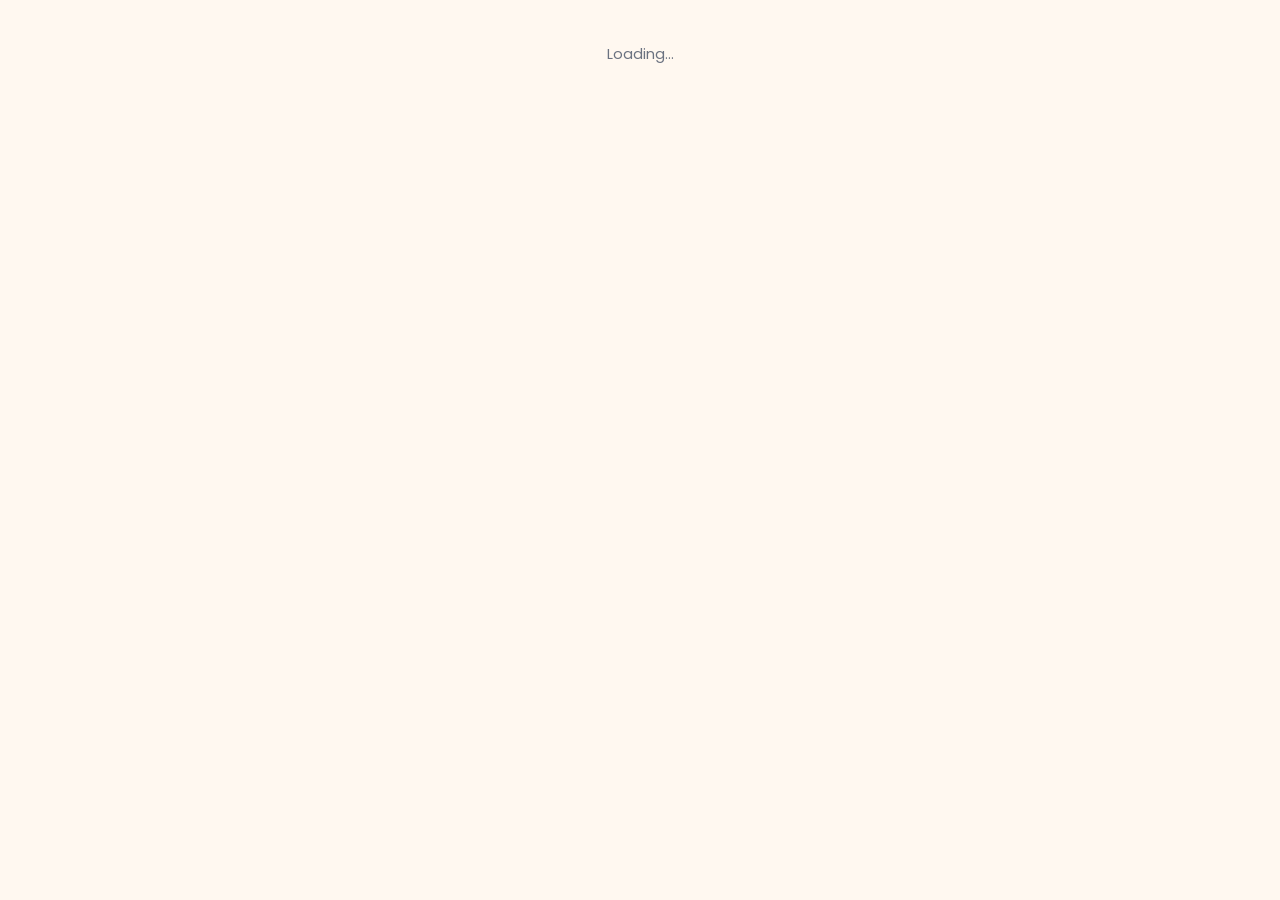
==== admin.html @ 3a7492ce "Create admin.html" ====
<!DOCTYPE html>
<html lang="en">
<head>
<meta charset="UTF-8">
<meta name="viewport" content="width=device-width, initial-scale=1">
<meta name="robots" content="noindex, nofollow">
<title>Near-U Admin</title>
<link rel="preconnect" href="https://fonts.googleapis.com">
<link rel="preconnect" href="https://fonts.gstatic.com" crossorigin>
<link href="https://fonts.googleapis.com/css2?family=Poppins:wght@400;500;600;700&display=swap" rel="stylesheet">
<style>
  /* ============================================================
     Near-U Admin - css (inline)
     Sections:
       1.  Tokens
       2.  Base / Reset
       3.  Hidden + Focus
       4.  Language switcher
       5.  Gate (loading / not-logged-in / not-admin)
       6.  Header
       7.  Container + page title
       8.  Search box
       9.  Tabs (status filters)
       10. Cards
       11. State boxes (empty / error / loading)
       12. Toasts
       13. Media queries
     ============================================================ */

  /* ---------- 1. Tokens ---------- */
  :root{
    --cream:#FFF8F0;
    --indigo:#4F46E5;
    --indigo-dark:#4338CA;
    --orange:#F97316;
    --text:#1F2937;
    --muted:#6B7280;
    --line:#EDE4DA;
    --white:#FFFFFF;
    --green:#16A34A;
    --green-dark:#15803D;
    --red:#DC2626;
    --grey:#6B7280;
    --shadow-sm:0 4px 18px rgba(31,41,55,0.07);
    --shadow-md:0 8px 30px rgba(79,70,229,0.10);
  }

  /* ---------- 2. Base / Reset ---------- */
  *,*::before,*::after{box-sizing:border-box;}
  html,body{margin:0;padding:0;}
  html{-webkit-text-size-adjust:100%;}
  body{
    font-family:'Poppins', system-ui, -apple-system, 'Segoe UI', sans-serif;
    background:var(--cream);
    color:var(--text);
    -webkit-font-smoothing:antialiased;
    min-height:100vh;
  }
  a{color:var(--indigo);}
  img,svg{display:block;max-width:100%;}
  button{font-family:inherit;cursor:pointer;}

  /* ---------- 3. Hidden + Focus ---------- */
  .hidden{display:none !important;}
  [hidden]{display:none !important;}

  :focus-visible{
    outline:3px solid var(--indigo);
    outline-offset:2px;
    border-radius:8px;
  }

  /* ---------- 4. Language switcher ---------- */
  .nu-lang{
    display:inline-flex;
    align-items:center;
    gap:3px;
    flex-wrap:nowrap;
    max-width:100%;
  }
  .nu-lang .lang-btn{
    font-family:inherit;
    font-size:11px;
    font-weight:600;
    line-height:1;
    padding:5px 9px;
    min-height:28px;
    border-radius:999px;
    border:1px solid var(--line);
    background:var(--white);
    color:var(--indigo);
    cursor:pointer;
    -webkit-tap-highlight-color:transparent;
    white-space:nowrap;
    transition:background-color .15s ease, color .15s ease, border-color .15s ease;
  }
  .nu-lang .lang-btn:hover{
    background:#F5F3FF;
    border-color:#DDD6FE;
  }
  .nu-lang .lang-btn.active{
    background:var(--indigo);
    color:#fff;
    border-color:var(--indigo);
  }

  /* ---------- 5. Gate (loading / not-logged-in / not-admin) ---------- */
  .center-wrap{
    min-height:100vh;
    display:flex;
    align-items:center;
    justify-content:center;
    padding:24px 16px;
  }

  .gate-card{
    background:var(--white);
    border-radius:16px;
    box-shadow:var(--shadow-md);
    padding:32px 24px;
    max-width:420px;
    width:100%;
    text-align:center;
  }

  .gate-icon{
    width:56px;
    height:56px;
    margin:0 auto 16px;
    border-radius:50%;
    background:#EEF2FF;
    color:var(--indigo);
    display:inline-flex;
    align-items:center;
    justify-content:center;
  }
  .gate-icon svg{width:28px;height:28px;}

  .gate-card h2{
    font-size:19px;
    font-weight:600;
    margin:0 0 20px;
    line-height:1.5;
    color:var(--text);
  }

  .btn-link{
    display:inline-flex;
    align-items:center;
    justify-content:center;
    min-height:44px;
    padding:0 24px;
    background:var(--indigo);
    color:#fff;
    text-decoration:none;
    border-radius:12px;
    font-weight:600;
    font-size:15px;
    transition:background .15s ease, transform .1s ease;
  }
  .btn-link:hover{background:var(--indigo-dark);}
  .btn-link:active{transform:scale(0.98);}

  /* ---------- 6. Header ---------- */
  .site-header{
    background:var(--white);
    border-bottom:1px solid var(--line);
    position:sticky;
    top:0;
    z-index:20;
  }

  .header-inner{
    max-width:1100px;
    margin:0 auto;
    padding:10px 16px;
    display:flex;
    align-items:center;
    gap:10px;
    flex-wrap:wrap;
  }

  .brand{
    font-size:18px;
    font-weight:700;
    letter-spacing:-0.3px;
    color:var(--indigo);
    margin:0;
    white-space:nowrap;
  }
  .brand span{color:var(--orange);}

  .header-spacer{flex:1 1 auto;}

  .header-actions{
    display:flex;
    align-items:center;
    gap:8px;
    flex-wrap:wrap;
  }

  .link-btn{
    display:inline-flex;
    align-items:center;
    justify-content:center;
    gap:6px;
    min-height:40px;
    padding:0 12px;
    border-radius:12px;
    font-family:inherit;
    font-size:13px;
    font-weight:600;
    text-decoration:none;
    border:1px solid var(--line);
    background:var(--white);
    color:var(--indigo);
    cursor:pointer;
    white-space:nowrap;
    transition:background .15s ease, border-color .15s ease;
  }
  .link-btn:hover{background:#F5F3FF; border-color:#DDD6FE;}

  .link-btn.logout{
    color:var(--red);
    border-color:#FECACA;
    background:#FEF2F2;
  }
  .link-btn.logout:hover{background:#FEE2E2; border-color:#FCA5A5;}
  .link-btn:disabled{opacity:.6; cursor:not-allowed;}

  /* ---------- 7. Container + page title ---------- */
  .container{
    max-width:1100px;
    margin:0 auto;
    padding:18px 16px 60px;
  }

  .page-title{
    font-size:14.5px;
    color:var(--muted);
    margin:0 0 14px;
    font-weight:500;
    line-height:1.5;
  }

  /* ---------- 8. Search box ---------- */
  .search-wrap{
    position:relative;
    margin-bottom:14px;
  }
  .search-wrap .search-ico{
    position:absolute;
    left:14px;
    top:50%;
    transform:translateY(-50%);
    width:18px;
    height:18px;
    color:var(--muted);
    pointer-events:none;
  }
  .search-input{
    width:100%;
    min-height:44px;
    padding:0 40px 0 42px;
    border:1px solid var(--line);
    border-radius:12px;
    background:var(--white);
    font-family:inherit;
    font-size:14px;
    color:var(--text);
    outline:none;
    transition:border-color .15s ease, box-shadow .15s ease;
  }
  .search-input:focus{
    border-color:var(--indigo);
    box-shadow:0 0 0 3px rgba(79,70,229,0.15);
  }
  .search-input::placeholder{color:#9CA3AF;}
  .search-clear{
    position:absolute;
    right:6px;
    top:50%;
    transform:translateY(-50%);
    width:32px;
    height:32px;
    display:inline-flex;
    align-items:center;
    justify-content:center;
    border:none;
    border-radius:50%;
    background:transparent;
    color:var(--muted);
    font-size:18px;
    line-height:1;
    cursor:pointer;
    transition:background-color .15s ease;
  }
  .search-clear:hover{background:#F3F4F6; color:var(--text);}

  /* ---------- 9. Tabs ---------- */
  .tabs{
    display:flex;
    gap:8px;
    overflow-x:auto;
    padding-bottom:6px;
    margin-bottom:18px;
    -webkit-overflow-scrolling:touch;
    scrollbar-width:none;
  }
  .tabs::-webkit-scrollbar{display:none;}

  .tab{
    flex:0 0 auto;
    display:inline-flex;
    align-items:center;
    gap:8px;
    min-height:44px;
    padding:0 16px;
    border-radius:999px;
    background:var(--white);
    border:1px solid var(--line);
    color:var(--text);
    font-family:inherit;
    font-size:14px;
    font-weight:600;
    cursor:pointer;
    white-space:nowrap;
    transition:background .15s ease, color .15s ease, border-color .15s ease;
  }
  .tab:hover{border-color:#DDD6FE;}
  .tab.active{
    background:var(--indigo);
    border-color:var(--indigo);
    color:#fff;
  }

  .tab .badge{
    display:inline-flex;
    align-items:center;
    justify-content:center;
    min-width:22px;
    height:22px;
    padding:0 6px;
    border-radius:999px;
    background:#F3F4F6;
    color:var(--muted);
    font-size:12px;
    font-weight:700;
  }
  .tab.active .badge{
    background:rgba(255,255,255,0.25);
    color:#fff;
  }

  /* ---------- 10. Cards ---------- */
  .cards{
    display:grid;
    grid-template-columns:1fr;
    gap:14px;
  }

  .card{
    background:var(--white);
    border-radius:16px;
    box-shadow:var(--shadow-sm);
    padding:18px 16px;
    border:1px solid #F6EFE7;
    display:flex;
    flex-direction:column;
    gap:10px;
  }

  .card-top{
    display:flex;
    align-items:flex-start;
    gap:12px;
  }

  .card-thumb{
    flex:0 0 auto;
    width:56px;
    height:56px;
    border-radius:12px;
    overflow:hidden;
    background:linear-gradient(135deg,#EEF2FF 0%,#FFE9DE 100%);
    display:flex;
    align-items:center;
    justify-content:center;
    font-size:22px;
    font-weight:700;
    color:var(--indigo);
    user-select:none;
  }
  .card-thumb img{
    width:100%;
    height:100%;
    object-fit:cover;
    display:block;
  }

  .card-info{
    flex:1 1 auto;
    min-width:0;
  }

  .card-name{
    font-size:16px;
    font-weight:700;
    margin:0;
    line-height:1.35;
    word-break:break-word;
  }

  .card-cat{
    font-size:12px;
    color:var(--indigo);
    font-weight:600;
    background:#EEF2FF;
    padding:3px 10px;
    border-radius:999px;
    display:inline-block;
    margin-top:4px;
  }

  .status-badge{
    flex:0 0 auto;
    font-size:11px;
    font-weight:700;
    text-transform:uppercase;
    letter-spacing:0.4px;
    padding:5px 11px;
    border-radius:999px;
    white-space:nowrap;
  }
  .status-pending   { background:#FEF3C7; color:#B45309; }
  .status-published { background:#DCFCE7; color:#15803D; }
  .status-suspended { background:#FFEDD5; color:#C2410C; }
  .status-rejected  { background:#FEE2E2; color:#B91C1C; }

  .card-row{
    font-size:13.5px;
    color:var(--muted);
    line-height:1.55;
    display:flex;
    gap:8px;
    align-items:flex-start;
  }
  .card-row .ico{
    flex:0 0 auto;
    width:16px;
    height:16px;
    margin-top:2px;
    color:var(--indigo);
  }
  .card-row .ico svg{width:16px;height:16px;display:block;}
  .card-row strong{color:var(--text); font-weight:500;}
  .card-row a{color:var(--indigo); text-decoration:none; word-break:break-word;}
  .card-row a:hover{text-decoration:underline;}

  .card-about{
    font-size:13.5px;
    color:#4B5563;
    line-height:1.6;
    margin:0;
    display:-webkit-box;
    -webkit-line-clamp:3;
    -webkit-box-orient:vertical;
    overflow:hidden;
  }

  .card-date{
    font-size:12.5px;
    color:#9CA3AF;
  }

  .card-actions{
    display:flex;
    flex-wrap:wrap;
    gap:10px;
    margin-top:4px;
    padding-top:12px;
    border-top:1px dashed var(--line);
  }

  .btn{
    flex:1 1 130px;
    min-height:44px;
    padding:0 16px;
    border:none;
    border-radius:12px;
    font-family:inherit;
    font-size:14.5px;
    font-weight:600;
    color:#fff;
    cursor:pointer;
    transition:filter .15s ease, transform .1s ease, opacity .15s ease;
  }
  .btn:hover:not(:disabled){filter:brightness(0.94);}
  .btn:active:not(:disabled){transform:scale(0.98);}
  .btn:disabled{opacity:0.65; cursor:not-allowed;}

  .btn-green{ background:var(--green); }
  .btn-red{ background:var(--red); }
  .btn-orange{ background:var(--orange); }
  .btn-grey{ background:var(--grey); }

  /* ---------- 11. State boxes ---------- */
  .state-box{
    background:var(--white);
    border-radius:16px;
    border:1px dashed var(--line);
    padding:44px 20px;
    text-align:center;
    color:var(--muted);
    font-size:15px;
    line-height:1.6;
    display:flex;
    flex-direction:column;
    align-items:center;
    gap:12px;
  }
  .state-box .state-ico{
    width:56px;
    height:56px;
    border-radius:50%;
    background:#EEF2FF;
    color:var(--indigo);
    display:inline-flex;
    align-items:center;
    justify-content:center;
  }
  .state-box .state-ico svg{width:28px;height:28px;}
  .state-box.error .state-ico{background:#FEE2E2; color:var(--red);}

  .loading-text{
    text-align:center;
    color:var(--muted);
    font-size:14.5px;
    padding:44px 16px;
  }

  /* Loading skeleton for cards */
  .skeleton-card{
    background:var(--white);
    border-radius:16px;
    border:1px solid #F6EFE7;
    padding:18px 16px;
    display:flex;
    flex-direction:column;
    gap:10px;
  }
  .sk{
    background:#EFEAE1;
    border-radius:8px;
    position:relative;
    overflow:hidden;
  }
  .sk::after{
    content:"";
    position:absolute;
    inset:0;
    background:linear-gradient(90deg, transparent, rgba(255,255,255,0.65), transparent);
    transform:translateX(-100%);
    animation:skShimmer 1.4s infinite;
  }
  @keyframes skShimmer{
    to{transform:translateX(100%);}
  }
  .sk-row{display:flex; gap:12px; align-items:flex-start;}
  .sk-thumb{width:56px; height:56px; border-radius:12px;}
  .sk-title{height:16px; width:60%;}
  .sk-sub{height:12px; width:35%; margin-top:6px;}
  .sk-line{height:12px; width:100%;}
  .sk-line.short{width:70%;}

  /* ---------- 12. Toasts ---------- */
  .toast-wrap{
    position:fixed;
    left:50%;
    bottom:20px;
    transform:translateX(-50%);
    display:flex;
    flex-direction:column;
    gap:8px;
    align-items:center;
    z-index:100;
    width:calc(100% - 32px);
    max-width:420px;
    pointer-events:none;
  }
  .toast{
    width:100%;
    padding:12px 16px;
    border-radius:12px;
    font-size:14px;
    font-weight:600;
    color:#fff;
    box-shadow:0 8px 24px rgba(0,0,0,0.18);
    animation:toastIn 0.22s ease-out;
    word-break:break-word;
    pointer-events:auto;
  }
  .toast.success{ background:#16A34A; }
  .toast.error{ background:#DC2626; }

  @keyframes toastIn{
    from{ opacity:0; transform:translateY(12px); }
    to  { opacity:1; transform:translateY(0); }
  }

  /* ---------- 13. Media queries ---------- */
  @media (min-width:900px){
    .cards{grid-template-columns:repeat(2, minmax(0, 1fr));}
    .container{padding:24px 24px 80px;}
    .card{padding:20px;}
    .btn{flex:0 1 auto; min-width:130px;}
  }
</style>
</head>
<body>

<!-- ============================================================
     LOADING (page khulte hi dikhta hai)
     ============================================================ -->
<div id="loading" class="loading-text" data-i18n="loading">Loading...</div>

<!-- ============================================================
     GATE (session nahi / admin nahi)
     ============================================================ -->
<div id="gate" class="center-wrap hidden">
  <div class="gate-card">
    <div class="gate-icon" aria-hidden="true">
      <svg viewBox="0 0 24 24" fill="none" stroke="currentColor" stroke-width="2" stroke-linecap="round" stroke-linejoin="round">
        <rect x="4" y="11" width="16" height="10" rx="2"/>
        <path d="M8 11V8a4 4 0 018 0v3"/>
        <circle cx="12" cy="16" r="1.3"/>
      </svg>
    </div>
    <h2 id="gateMessage"></h2>
    <a class="btn-link" href="index.html" data-i18n="home">Near-U kholo</a>
  </div>
</div>

<!-- ============================================================
     ADMIN PANEL
     ============================================================ -->
<div id="panel" class="hidden">
  <header class="site-header">
    <div class="header-inner">
      <h1 class="brand">Near-U <span>Admin</span></h1>
      <div class="header-spacer"></div>
      <div class="header-actions">
        <!-- Language switcher -->
        <div id="nuLang" class="nu-lang" data-i18n-title="language"></div>

        <a class="link-btn" href="index.html" data-i18n="home">Back to site</a>
        <button type="button" class="link-btn logout" id="logoutBtn" data-i18n="logout">Logout</button>
      </div>
    </div>
  </header>

  <main class="container">
    <p class="page-title" data-i18n="admin_page_title">Businesses ko approve ya reject karo.</p>

    <!-- Search / filter -->
    <div class="search-wrap">
      <svg class="search-ico" viewBox="0 0 24 24" fill="none" stroke="currentColor" stroke-width="2" stroke-linecap="round" stroke-linejoin="round" aria-hidden="true">
        <circle cx="11" cy="11" r="7"/>
        <line x1="16.5" y1="16.5" x2="21" y2="21"/>
      </svg>
      <input
        type="text"
        id="searchInput"
        class="search-input"
        autocomplete="off"
        spellcheck="false"
        placeholder="Naam, area ya phone se dhoondo"
        data-i18n-placeholder="admin_search_placeholder"
      />
      <button type="button" class="search-clear" id="searchClear" aria-label="Clear" data-i18n-title="close" hidden>&times;</button>
    </div>

    <!-- Tabs JS se banenge -->
    <nav class="tabs" id="tabs" aria-label="Status filters"></nav>

    <!-- Business cards yahan render honge -->
    <section id="listArea">
      <div class="loading-text" data-i18n="loading">Loading...</div>
    </section>
  </main>
</div>

<!-- Toast yahan aayenge -->
<div class="toast-wrap" id="toastWrap" aria-live="polite"></div>

<!-- ============================================================
     i18n LAYER
     ============================================================ -->
<script src="js/i18n.js"></script>

<!-- ============================================================
     SUPABASE LIBRARY
     ============================================================ -->
<script src="https://cdn.jsdelivr.net/npm/@supabase/supabase-js@2"></script>

<script>
(function () {
  "use strict";

  /* =========================================================
     i18n helpers
     ========================================================= */
  function T(key, fallback) {
    var v = null;
    if (typeof window.t === 'function') {
      try { v = window.t(key); } catch (e) { v = null; }
    }
    if (v && v !== key) return v;
    return (fallback !== undefined) ? fallback : key;
  }

  function applyLangSafe() {
    if (typeof window.applyLang === 'function') {
      try { window.applyLang(); } catch (e) { /* ignore */ }
    }
  }

  function initLangSwitcher() {
    var box = document.getElementById('nuLang');
    if (box && typeof window.NU_buildLangSwitcher === 'function') {
      try { window.NU_buildLangSwitcher(box); } catch (e) { /* ignore */ }
    }
  }

  /* =========================================================
     SUPABASE SETUP
     ========================================================= */
  const SUPABASE_URL = "https://fuyhexxlxqsqtspkydil.supabase.co";
  const SUPABASE_KEY = "sb_publishable_lxiNGNL7BI-ywFvqajGbGw_cP38THcb";

  const sb = supabase.createClient(SUPABASE_URL, SUPABASE_KEY);

  /* =========================================================
     STATE
     ========================================================= */
  const TABS = [
    { key: "pending",   i18n: "status_pending"   },
    { key: "published", i18n: "status_published" },
    { key: "suspended", i18n: "status_suspended" },
    { key: "rejected",  i18n: "status_rejected"  }
  ];

  let allBusinesses = [];      // poora data ek baar load
  let currentTab = "pending";  // default tab
  let currentQuery = "";       // search query
  let isLoading = false;

  /* =========================================================
     DOM REFS
     ========================================================= */
  const elLoading   = document.getElementById("loading");
  const elGate      = document.getElementById("gate");
  const elGateMsg   = document.getElementById("gateMessage");
  const elPanel     = document.getElementById("panel");
  const elTabs      = document.getElementById("tabs");
  const elListArea  = document.getElementById("listArea");
  const elToastWrap = document.getElementById("toastWrap");
  const elLogout    = document.getElementById("logoutBtn");
  const elSearch    = document.getElementById("searchInput");
  const elSearchClr = document.getElementById("searchClear");

  /* =========================================================
     HELPERS
     ========================================================= */

  // HTML escape
  function escapeHtml(value) {
    if (value === null || value === undefined) return "";
    return String(value).replace(/[&<>"']/g, function (ch) {
      switch (ch) {
        case "&": return "&amp;";
        case "<": return "&lt;";
        case ">": return "&gt;";
        case '"': return "&quot;";
        case "'": return "&#39;";
        default:  return ch;
      }
    });
  }

  // Date "5 Oct 2026"
  function formatDate(value) {
    if (!value) return "";
    const d = new Date(value);
    if (isNaN(d.getTime())) return "";
    const months = ["Jan","Feb","Mar","Apr","May","Jun","Jul","Aug","Sep","Oct","Nov","Dec"];
    return d.getDate() + " " + months[d.getMonth()] + " " + d.getFullYear();
  }

  // Toast (2.8 sec)
  function showToast(message, type) {
    const toast = document.createElement("div");
    toast.className = "toast " + (type === "error" ? "error" : "success");
    toast.textContent = message;
    elToastWrap.appendChild(toast);

    setTimeout(function () {
      toast.style.transition = "opacity 0.25s ease, transform 0.25s ease";
      toast.style.opacity = "0";
      toast.style.transform = "translateY(10px)";
      setTimeout(function () {
        if (toast.parentNode) toast.parentNode.removeChild(toast);
      }, 260);
    }, 2800);
  }

  function showGate(message) {
    elLoading.classList.add("hidden");
    elPanel.classList.add("hidden");
    elGateMsg.textContent = message;
    elGate.classList.remove("hidden");
  }

  function showPanel() {
    elLoading.classList.add("hidden");
    elGate.classList.add("hidden");
    elPanel.classList.remove("hidden");
  }

  // Category name safe-nikalo
  function categoryNameOf(business) {
    const c = business && business.categories;
    if (!c) return "";
    if (Array.isArray(c)) return c.length ? (c[0] && c[0].name) || "" : "";
    return c.name || "";
  }

  function statusClass(status) {
    switch (status) {
      case "pending":   return "status-pending";
      case "published": return "status-published";
      case "suspended": return "status-suspended";
      case "rejected":  return "status-rejected";
      default:          return "status-pending";
    }
  }

  function statusLabel(status) {
    // Use i18n key when available; fallback to capitalized status
    const key = "status_" + String(status || "").toLowerCase();
    const fallback = status
      ? status.charAt(0).toUpperCase() + status.slice(1)
      : "";
    return T(key, fallback);
  }

  /* =========================================================
     INLINE SVG ICONS (no emoji)
     ========================================================= */
  const ICO_PIN = '<svg viewBox="0 0 24 24" fill="none" stroke="currentColor" stroke-width="2" stroke-linecap="round" stroke-linejoin="round" aria-hidden="true">'
    + '<path d="M12 21s-6-5.2-6-10a6 6 0 1112 0c0 4.8-6 10-6 10z"/>'
    + '<circle cx="12" cy="11" r="2.2"/>'
    + '</svg>';

  const ICO_HOME = '<svg viewBox="0 0 24 24" fill="none" stroke="currentColor" stroke-width="2" stroke-linecap="round" stroke-linejoin="round" aria-hidden="true">'
    + '<path d="M3 10.5 12 3l9 7.5"/>'
    + '<path d="M5 9.5V21h14V9.5"/>'
    + '</svg>';

  const ICO_PHONE = '<svg viewBox="0 0 24 24" fill="none" stroke="currentColor" stroke-width="2" stroke-linecap="round" stroke-linejoin="round" aria-hidden="true">'
    + '<path d="M6.5 3h3l1.5 4-2 1.5a12 12 0 006.5 6.5L17 13l4 1.5v3a2 2 0 01-2.2 2A16.5 16.5 0 014.5 5.2 2 2 0 016.5 3z"/>'
    + '</svg>';

  const ICO_WA = '<svg viewBox="0 0 24 24" fill="none" stroke="currentColor" stroke-width="2" stroke-linecap="round" stroke-linejoin="round" aria-hidden="true">'
    + '<path d="M21 11.5a8.4 8.4 0 01-8.5 8.4 8.8 8.8 0 01-3.9-.9L3 21l2-4.6a8.4 8.4 0 01-1-4A8.4 8.4 0 0112.5 3 8.4 8.4 0 0121 11.5z"/>'
    + '</svg>';

  const ICO_CAL = '<svg viewBox="0 0 24 24" fill="none" stroke="currentColor" stroke-width="2" stroke-linecap="round" stroke-linejoin="round" aria-hidden="true">'
    + '<rect x="3" y="5" width="18" height="16" rx="2"/>'
    + '<path d="M3 10h18"/>'
    + '<path d="M8 3v4"/>'
    + '<path d="M16 3v4"/>'
    + '</svg>';

  const ICO_EMPTY = '<svg viewBox="0 0 24 24" fill="none" stroke="currentColor" stroke-width="2" stroke-linecap="round" stroke-linejoin="round" aria-hidden="true">'
    + '<rect x="3" y="7" width="18" height="13" rx="2"/>'
    + '<path d="M8 7V5a2 2 0 012-2h4a2 2 0 012 2v2"/>'
    + '<path d="M3 12h18"/>'
    + '</svg>';

  const ICO_ERROR = '<svg viewBox="0 0 24 24" fill="none" stroke="currentColor" stroke-width="2" stroke-linecap="round" stroke-linejoin="round" aria-hidden="true">'
    + '<circle cx="12" cy="12" r="9"/>'
    + '<line x1="12" y1="8" x2="12" y2="13"/>'
    + '<line x1="12" y1="16.5" x2="12" y2="16.6"/>'
    + '</svg>';

  /* =========================================================
     ACCESS CHECK - session + admin
     ========================================================= */
  async function init() {
    let session = null;
    try {
      const res = await sb.auth.getSession();
      session = res && res.data ? res.data.session : null;
    } catch (err) {
      session = null;
    }

    if (!session) {
      showGate(T('admin_gate_login', 'Pehle Near-U par login karo'));
      return;
    }

    let isAdmin = false;
    try {
      const { data, error } = await sb.rpc("is_admin");
      if (error) throw error;
      isAdmin = data === true;
    } catch (err) {
      isAdmin = false;
    }

    if (!isAdmin) {
      showGate(T('admin_gate_not_admin', 'Is page ka access sirf admin ko hai'));
      return;
    }

    showPanel();
    renderTabs();
    await loadBusinesses();
  }

  /* =========================================================
     DATA LOAD
     ========================================================= */

  // Business ke photo ka public URL (agar photo_url ya photo_path ho)
  function photoUrlOf(b) {
    if (!b) return "";
    if (b.photo_url) return String(b.photo_url);
    if (b.photo_path) {
      try {
        const res = sb.storage.from('businesses').getPublicUrl(b.photo_path);
        return (res && res.data && res.data.publicUrl) ? res.data.publicUrl : "";
      } catch (e) {
        return "";
      }
    }
    return "";
  }

  // Pehle photo_url/photo_path ke saath try, fail hone par bina photo ke
  async function queryBusinesses() {
    const baseCols = "id,name,slug,about,address,area,phone,whatsapp,status,created_at,categories(name)";
    const photoCols = baseCols + ",photo_url,photo_path";

    let res = await sb
      .from("businesses")
      .select(photoCols)
      .order("created_at", { ascending: false });

    // Agar photo_url/photo_path column DB me nahi hain to fallback
    if (res && res.error) {
      const msg = String(res.error.message || "").toLowerCase();
      if (msg.indexOf("photo_url") !== -1 || msg.indexOf("photo_path") !== -1 || msg.indexOf("column") !== -1) {
        res = await sb
          .from("businesses")
          .select(baseCols)
          .order("created_at", { ascending: false });
      }
    }
    return res;
  }

  async function loadBusinesses() {
    isLoading = true;
    elListArea.innerHTML = '<div class="loading-text">' + escapeHtml(T('loading')) + '</div>';

    const res = await queryBusinesses();
    isLoading = false;

    if (res && res.error) {
      elListArea.innerHTML =
        '<div class="state-box error">' +
          '<span class="state-ico">' + ICO_ERROR + '</span>' +
          '<div>' + escapeHtml(T('admin_err_load', 'Data load nahi ho paya')) + ': ' + escapeHtml(res.error.message) + '</div>' +
        '</div>';
      showToast(res.error.message, "error");
      return;
    }

    allBusinesses = Array.isArray(res && res.data) ? res.data : [];
    renderTabs();
    renderList();
  }

  /* =========================================================
     SEARCH / FILTER
     ========================================================= */
  function matchesQuery(b, q) {
    if (!q) return true;
    const hay = (
      String(b.name || "") + " " +
      String(b.area || "") + " " +
      String(b.address || "") + " " +
      String(b.phone || "") + " " +
      String(b.whatsapp || "") + " " +
      String(categoryNameOf(b) || "")
    ).toLowerCase();
    return hay.indexOf(q) !== -1;
  }

  /* =========================================================
     TABS
     ========================================================= */
  function countFor(key) {
    let n = 0;
    for (let i = 0; i < allBusinesses.length; i++) {
      if (allBusinesses[i].status === key) n++;
    }
    return n;
  }

  function renderTabs() {
    let html = "";
    for (let i = 0; i < TABS.length; i++) {
      const t = TABS[i];
      const label = T(t.i18n, t.key.charAt(0).toUpperCase() + t.key.slice(1));
      html +=
        '<button type="button" class="tab' +
        (t.key === currentTab ? " active" : "") +
        '" data-tab="' + escapeHtml(t.key) + '">' +
        escapeHtml(label) +
        '<span class="badge">' + countFor(t.key) + "</span>" +
        "</button>";
    }
    elTabs.innerHTML = html;
  }

  elTabs.addEventListener("click", function (e) {
    const btn = e.target.closest(".tab");
    if (!btn) return;
    const key = btn.getAttribute("data-tab");
    if (!key || key === currentTab) return;
    currentTab = key;
    renderTabs();
    renderList();
  });

  /* =========================================================
     CARD RENDERING
     ========================================================= */

  function actionsHtml(b) {
    const id = escapeHtml(b.id);
    const base = 'data-id="' + id + '"';

    switch (b.status) {
      case "pending":
        return (
          '<button type="button" class="btn btn-green" ' + base +
          ' data-next="published" data-msg="' + escapeHtml(T("admin_msg_approved", "Business approved")) + '">'
          + escapeHtml(T("admin_btn_approve", "Approve")) + '</button>' +
          '<button type="button" class="btn btn-red" ' + base +
          ' data-next="rejected" data-confirm="' + escapeHtml(T("admin_confirm_reject", "Pakka?")) + '" data-msg="' + escapeHtml(T("admin_msg_rejected", "Business rejected")) + '">'
          + escapeHtml(T("admin_btn_reject", "Reject")) + '</button>'
        );
      case "published":
        return (
          '<button type="button" class="btn btn-orange" ' + base +
          ' data-next="suspended" data-confirm="' + escapeHtml(T("admin_confirm_suspend", "Pakka?")) + '" data-msg="' + escapeHtml(T("admin_msg_suspended", "Business suspended")) + '">'
          + escapeHtml(T("admin_btn_suspend", "Suspend")) + '</button>'
        );
      case "suspended":
        return (
          '<button type="button" class="btn btn-green" ' + base +
          ' data-next="published" data-msg="' + escapeHtml(T("admin_msg_approved", "Business approved")) + '">'
          + escapeHtml(T("admin_btn_approve_again", "Approve again")) + '</button>'
        );
      case "rejected":
        return (
          '<button type="button" class="btn btn-grey" ' + base +
          ' data-next="pending" data-msg="' + escapeHtml(T("admin_msg_pending", "Moved back to pending")) + '">'
          + escapeHtml(T("admin_btn_move_pending", "Move back to pending")) + '</button>'
        );
      default:
        return "";
    }
  }

  function cardHtml(b) {
    const name = escapeHtml(b.name) || escapeHtml(T("admin_untitled", "Untitled business"));
    const cat = escapeHtml(categoryNameOf(b));
    const area = escapeHtml(b.area);
    const address = escapeHtml(b.address);
    const about = escapeHtml(b.about);
    const phone = escapeHtml(b.phone);
    const whatsapp = escapeHtml(b.whatsapp);
    const created = escapeHtml(formatDate(b.created_at));
    const badgeClass = statusClass(b.status);

    // Thumbnail: photo ya letter
    const photoUrl = photoUrlOf(b);
    let thumbHTML;
    if (photoUrl) {
      thumbHTML = '<img alt="" src="' + escapeHtml(photoUrl) + '" loading="lazy" />';
    } else {
      const initial = (String(b.name || "?").trim().charAt(0) || "?").toUpperCase();
      thumbHTML = escapeHtml(initial);
    }

    let html = '<article class="card">';

    html += '<div class="card-top">';
    html += '<div class="card-thumb" aria-hidden="true">' + thumbHTML + '</div>';
    html += '<div class="card-info">';
    html += '<h3 class="card-name">' + name + "</h3>";
    if (cat) html += '<span class="card-cat">' + cat + "</span>";
    html += '</div>';
    html += '<span class="status-badge ' + badgeClass + '">' + escapeHtml(statusLabel(b.status)) + "</span>";
    html += '</div>';

    if (area) {
      html += '<div class="card-row"><span class="ico">' + ICO_PIN + '</span><span>' + area + "</span></div>";
    }
    if (address) {
      html += '<div class="card-row"><span class="ico">' + ICO_HOME + '</span><span>' + address + "</span></div>";
    }
    if (about) {
      html += '<p class="card-about">' + about + "</p>";
    }
    if (phone) {
      html +=
        '<div class="card-row"><span class="ico">' + ICO_PHONE + '</span><span><a href="tel:' +
        phone + '">' + phone + "</a></span></div>";
    }
    if (whatsapp) {
      html +=
        '<div class="card-row"><span class="ico">' + ICO_WA + '</span><span><a href="https://wa.me/' +
        whatsapp.replace(/[^0-9]/g, "") + '" target="_blank" rel="noopener">' +
        whatsapp + "</a></span></div>";
    }
    if (created) {
      html += '<div class="card-row card-date"><span class="ico">' + ICO_CAL + '</span><span>'
        + escapeHtml(T("admin_added_on", "Added on")) + ' ' + created + "</span></div>";
    }

    html += '<div class="card-actions">' + actionsHtml(b) + "</div>";
    html += "</article>";
    return html;
  }

  function renderSkeleton() {
    let html = '<div class="cards">';
    for (let i = 0; i < 4; i++) {
      html += ''
        + '<div class="skeleton-card" aria-hidden="true">'
        +   '<div class="sk-row">'
        +     '<div class="sk sk-thumb"></div>'
        +     '<div style="flex:1;min-width:0;">'
        +       '<div class="sk sk-title"></div>'
        +       '<div class="sk sk-sub"></div>'
        +     '</div>'
        +   '</div>'
        +   '<div class="sk sk-line"></div>'
        +   '<div class="sk sk-line short"></div>'
        +   '<div class="sk sk-line" style="width:40%;"></div>'
        + '</div>';
    }
    html += '</div>';
    elListArea.innerHTML = html;
  }

  function renderList() {
    if (isLoading) {
      renderSkeleton();
      return;
    }

    const q = currentQuery.trim().toLowerCase();

    const items = allBusinesses.filter(function (b) {
      if (b.status !== currentTab) return false;
      return matchesQuery(b, q);
    });

    // Empty state
    if (!items.length) {
      const isSearch = !!q;
      const msg = isSearch
        ? T("admin_empty_search", "Is search se koi business nahi mila.")
        : T("admin_empty_tab", "Is section me abhi koi business nahi hai.");
      elListArea.innerHTML =
        '<div class="state-box">' +
          '<span class="state-ico">' + ICO_EMPTY + '</span>' +
          '<div>' + escapeHtml(msg) + '</div>' +
        '</div>';
      return;
    }

    let html = '<div class="cards">';
    for (let i = 0; i < items.length; i++) {
      html += cardHtml(items[i]);
    }
    html += "</div>";
    elListArea.innerHTML = html;
  }

  /* =========================================================
     SEARCH EVENTS
     ========================================================= */
  function onSearchInput() {
    currentQuery = elSearch.value || "";
    if (elSearchClr) elSearchClr.hidden = currentQuery.length === 0;
    renderList();
  }

  if (elSearch) {
    elSearch.addEventListener("input", onSearchInput);
  }
  if (elSearchClr) {
    elSearchClr.addEventListener("click", function () {
      elSearch.value = "";
      currentQuery = "";
      elSearchClr.hidden = true;
      renderList();
      elSearch.focus();
    });
  }

  /* =========================================================
     ACTIONS - Approve / Reject / Suspend
     ========================================================= */
  elListArea.addEventListener("click", async function (e) {
    const btn = e.target.closest("button.btn");
    if (!btn || btn.disabled) return;

    const id = btn.getAttribute("data-id");
    const nextStatus = btn.getAttribute("data-next");
    const confirmMsg = btn.getAttribute("data-confirm");
    const successMsg = btn.getAttribute("data-msg") || T("admin_msg_updated", "Updated");

    if (!id || !nextStatus) return;

    if (confirmMsg && !window.confirm(confirmMsg)) return;

    const originalText = btn.textContent;
    btn.disabled = true;
    btn.textContent = T("admin_wait", "Please wait...");

    const { error } = await sb
      .from("businesses")
      .update({ status: nextStatus })
      .eq("id", id);

    if (error) {
      showToast(error.message || T("admin_msg_generic_error", "Kuch galat ho gaya"), "error");
      btn.disabled = false;
      btn.textContent = originalText;
      return;
    }

    showToast(successMsg, "success");
    await loadBusinesses();
  });

  /* =========================================================
     LOGOUT
     ========================================================= */
  elLogout.addEventListener("click", async function () {
    elLogout.disabled = true;
    elLogout.textContent = T("admin_wait", "Please wait...");
    try {
      await sb.auth.signOut();
    } catch (err) {
      /* ignore and reload anyway */
    }
    window.location.reload();
  });

  /* =========================================================
     LANGUAGE CHANGE
     ========================================================= */
  window.addEventListener("nu-lang-changed", function () {
    renderTabs();
    renderList();
    applyLangSafe();
  });

  /* =========================================================
     GO
     ========================================================= */
  initLangSwitcher();
  applyLangSafe();
  init();
})();
</script>
</body>
</html>
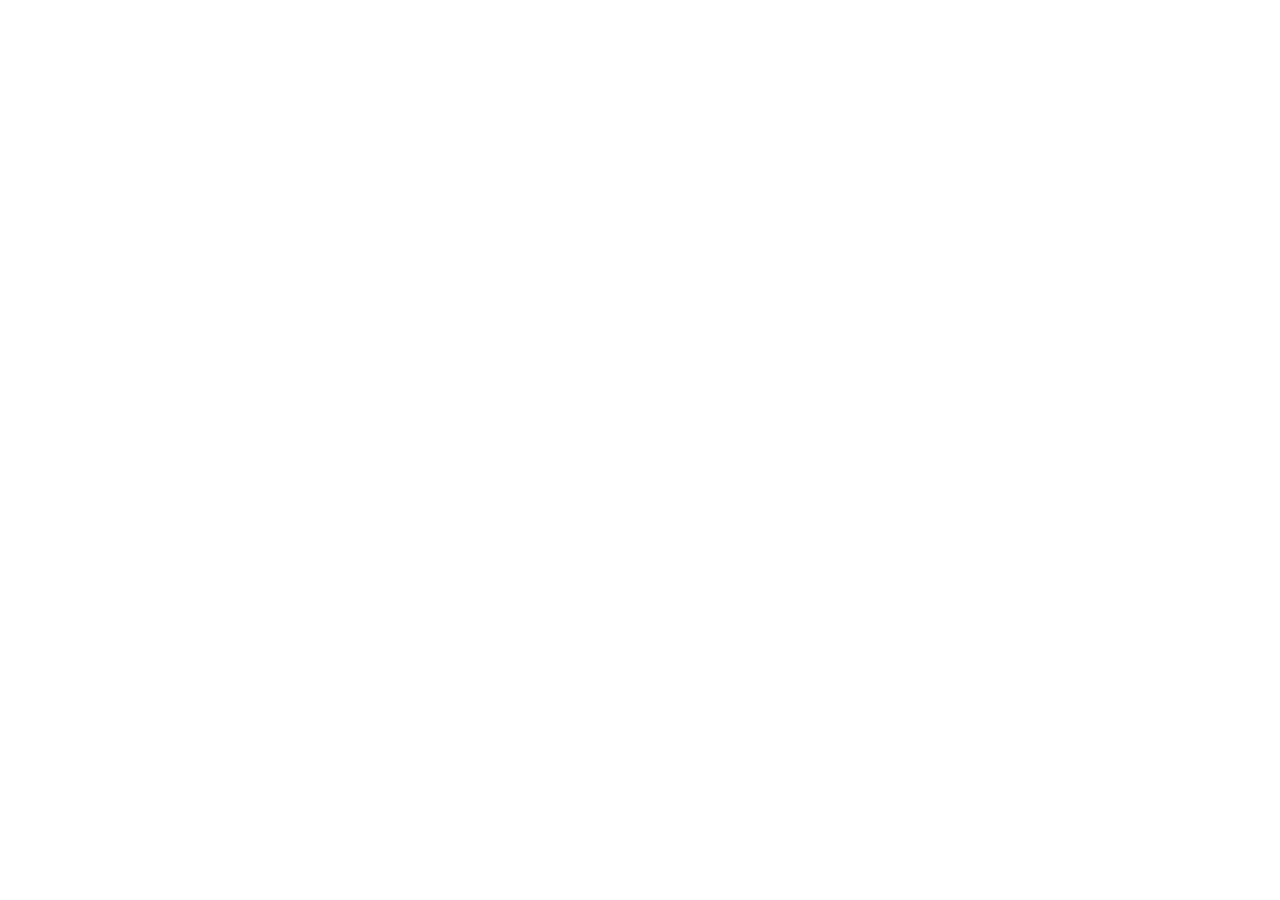
==== commit 89b70aff: "Update admin.html" ====
--- a/admin.html
+++ b/admin.html
@@ -1,1299 +1,598 @@
 <!DOCTYPE html>
 <html lang="en">
 <head>
-<meta charset="UTF-8">
-<meta name="viewport" content="width=device-width, initial-scale=1">
-<meta name="robots" content="noindex, nofollow">
-<title>Near-U Admin</title>
-<link rel="preconnect" href="https://fonts.googleapis.com">
-<link rel="preconnect" href="https://fonts.gstatic.com" crossorigin>
-<link href="https://fonts.googleapis.com/css2?family=Poppins:wght@400;500;600;700&display=swap" rel="stylesheet">
-<style>
-  /* ============================================================
-     Near-U Admin - css (inline)
-     Sections:
-       1.  Tokens
-       2.  Base / Reset
-       3.  Hidden + Focus
-       4.  Language switcher
-       5.  Gate (loading / not-logged-in / not-admin)
-       6.  Header
-       7.  Container + page title
-       8.  Search box
-       9.  Tabs (status filters)
-       10. Cards
-       11. State boxes (empty / error / loading)
-       12. Toasts
-       13. Media queries
-     ============================================================ */
-
-  /* ---------- 1. Tokens ---------- */
-  :root{
-    --cream:#FFF8F0;
-    --indigo:#4F46E5;
-    --indigo-dark:#4338CA;
-    --orange:#F97316;
-    --text:#1F2937;
-    --muted:#6B7280;
-    --line:#EDE4DA;
-    --white:#FFFFFF;
-    --green:#16A34A;
-    --green-dark:#15803D;
-    --red:#DC2626;
-    --grey:#6B7280;
-    --shadow-sm:0 4px 18px rgba(31,41,55,0.07);
-    --shadow-md:0 8px 30px rgba(79,70,229,0.10);
-  }
-
-  /* ---------- 2. Base / Reset ---------- */
-  *,*::before,*::after{box-sizing:border-box;}
-  html,body{margin:0;padding:0;}
-  html{-webkit-text-size-adjust:100%;}
-  body{
-    font-family:'Poppins', system-ui, -apple-system, 'Segoe UI', sans-serif;
-    background:var(--cream);
-    color:var(--text);
-    -webkit-font-smoothing:antialiased;
-    min-height:100vh;
-  }
-  a{color:var(--indigo);}
-  img,svg{display:block;max-width:100%;}
-  button{font-family:inherit;cursor:pointer;}
-
-  /* ---------- 3. Hidden + Focus ---------- */
-  .hidden{display:none !important;}
-  [hidden]{display:none !important;}
-
-  :focus-visible{
-    outline:3px solid var(--indigo);
-    outline-offset:2px;
-    border-radius:8px;
-  }
-
-  /* ---------- 4. Language switcher ---------- */
-  .nu-lang{
-    display:inline-flex;
-    align-items:center;
-    gap:3px;
-    flex-wrap:nowrap;
-    max-width:100%;
-  }
-  .nu-lang .lang-btn{
-    font-family:inherit;
-    font-size:11px;
-    font-weight:600;
-    line-height:1;
-    padding:5px 9px;
-    min-height:28px;
-    border-radius:999px;
-    border:1px solid var(--line);
-    background:var(--white);
-    color:var(--indigo);
-    cursor:pointer;
-    -webkit-tap-highlight-color:transparent;
-    white-space:nowrap;
-    transition:background-color .15s ease, color .15s ease, border-color .15s ease;
-  }
-  .nu-lang .lang-btn:hover{
-    background:#F5F3FF;
-    border-color:#DDD6FE;
-  }
-  .nu-lang .lang-btn.active{
-    background:var(--indigo);
-    color:#fff;
-    border-color:var(--indigo);
-  }
-
-  /* ---------- 5. Gate (loading / not-logged-in / not-admin) ---------- */
-  .center-wrap{
-    min-height:100vh;
-    display:flex;
-    align-items:center;
-    justify-content:center;
-    padding:24px 16px;
-  }
-
-  .gate-card{
-    background:var(--white);
-    border-radius:16px;
-    box-shadow:var(--shadow-md);
-    padding:32px 24px;
-    max-width:420px;
-    width:100%;
-    text-align:center;
-  }
-
-  .gate-icon{
-    width:56px;
-    height:56px;
-    margin:0 auto 16px;
-    border-radius:50%;
-    background:#EEF2FF;
-    color:var(--indigo);
-    display:inline-flex;
-    align-items:center;
-    justify-content:center;
-  }
-  .gate-icon svg{width:28px;height:28px;}
-
-  .gate-card h2{
-    font-size:19px;
-    font-weight:600;
-    margin:0 0 20px;
-    line-height:1.5;
-    color:var(--text);
-  }
-
-  .btn-link{
-    display:inline-flex;
-    align-items:center;
-    justify-content:center;
-    min-height:44px;
-    padding:0 24px;
-    background:var(--indigo);
-    color:#fff;
-    text-decoration:none;
-    border-radius:12px;
-    font-weight:600;
-    font-size:15px;
-    transition:background .15s ease, transform .1s ease;
-  }
-  .btn-link:hover{background:var(--indigo-dark);}
-  .btn-link:active{transform:scale(0.98);}
-
-  /* ---------- 6. Header ---------- */
-  .site-header{
-    background:var(--white);
-    border-bottom:1px solid var(--line);
-    position:sticky;
-    top:0;
-    z-index:20;
-  }
-
-  .header-inner{
-    max-width:1100px;
-    margin:0 auto;
-    padding:10px 16px;
-    display:flex;
-    align-items:center;
-    gap:10px;
-    flex-wrap:wrap;
-  }
-
-  .brand{
-    font-size:18px;
-    font-weight:700;
-    letter-spacing:-0.3px;
-    color:var(--indigo);
-    margin:0;
-    white-space:nowrap;
-  }
-  .brand span{color:var(--orange);}
-
-  .header-spacer{flex:1 1 auto;}
-
-  .header-actions{
-    display:flex;
-    align-items:center;
-    gap:8px;
-    flex-wrap:wrap;
-  }
-
-  .link-btn{
-    display:inline-flex;
-    align-items:center;
-    justify-content:center;
-    gap:6px;
-    min-height:40px;
-    padding:0 12px;
-    border-radius:12px;
-    font-family:inherit;
-    font-size:13px;
-    font-weight:600;
-    text-decoration:none;
-    border:1px solid var(--line);
-    background:var(--white);
-    color:var(--indigo);
-    cursor:pointer;
-    white-space:nowrap;
-    transition:background .15s ease, border-color .15s ease;
-  }
-  .link-btn:hover{background:#F5F3FF; border-color:#DDD6FE;}
-
-  .link-btn.logout{
-    color:var(--red);
-    border-color:#FECACA;
-    background:#FEF2F2;
-  }
-  .link-btn.logout:hover{background:#FEE2E2; border-color:#FCA5A5;}
-  .link-btn:disabled{opacity:.6; cursor:not-allowed;}
-
-  /* ---------- 7. Container + page title ---------- */
-  .container{
-    max-width:1100px;
-    margin:0 auto;
-    padding:18px 16px 60px;
-  }
-
-  .page-title{
-    font-size:14.5px;
-    color:var(--muted);
-    margin:0 0 14px;
-    font-weight:500;
-    line-height:1.5;
-  }
-
-  /* ---------- 8. Search box ---------- */
-  .search-wrap{
-    position:relative;
-    margin-bottom:14px;
-  }
-  .search-wrap .search-ico{
-    position:absolute;
-    left:14px;
-    top:50%;
-    transform:translateY(-50%);
-    width:18px;
-    height:18px;
-    color:var(--muted);
-    pointer-events:none;
-  }
-  .search-input{
-    width:100%;
-    min-height:44px;
-    padding:0 40px 0 42px;
-    border:1px solid var(--line);
-    border-radius:12px;
-    background:var(--white);
-    font-family:inherit;
-    font-size:14px;
-    color:var(--text);
-    outline:none;
-    transition:border-color .15s ease, box-shadow .15s ease;
-  }
-  .search-input:focus{
-    border-color:var(--indigo);
-    box-shadow:0 0 0 3px rgba(79,70,229,0.15);
-  }
-  .search-input::placeholder{color:#9CA3AF;}
-  .search-clear{
-    position:absolute;
-    right:6px;
-    top:50%;
-    transform:translateY(-50%);
-    width:32px;
-    height:32px;
-    display:inline-flex;
-    align-items:center;
-    justify-content:center;
-    border:none;
-    border-radius:50%;
-    background:transparent;
-    color:var(--muted);
-    font-size:18px;
-    line-height:1;
-    cursor:pointer;
-    transition:background-color .15s ease;
-  }
-  .search-clear:hover{background:#F3F4F6; color:var(--text);}
-
-  /* ---------- 9. Tabs ---------- */
-  .tabs{
-    display:flex;
-    gap:8px;
-    overflow-x:auto;
-    padding-bottom:6px;
-    margin-bottom:18px;
-    -webkit-overflow-scrolling:touch;
-    scrollbar-width:none;
-  }
-  .tabs::-webkit-scrollbar{display:none;}
-
-  .tab{
-    flex:0 0 auto;
-    display:inline-flex;
-    align-items:center;
-    gap:8px;
-    min-height:44px;
-    padding:0 16px;
-    border-radius:999px;
-    background:var(--white);
-    border:1px solid var(--line);
-    color:var(--text);
-    font-family:inherit;
-    font-size:14px;
-    font-weight:600;
-    cursor:pointer;
-    white-space:nowrap;
-    transition:background .15s ease, color .15s ease, border-color .15s ease;
-  }
-  .tab:hover{border-color:#DDD6FE;}
-  .tab.active{
-    background:var(--indigo);
-    border-color:var(--indigo);
-    color:#fff;
-  }
-
-  .tab .badge{
-    display:inline-flex;
-    align-items:center;
-    justify-content:center;
-    min-width:22px;
-    height:22px;
-    padding:0 6px;
-    border-radius:999px;
-    background:#F3F4F6;
-    color:var(--muted);
-    font-size:12px;
-    font-weight:700;
-  }
-  .tab.active .badge{
-    background:rgba(255,255,255,0.25);
-    color:#fff;
-  }
-
-  /* ---------- 10. Cards ---------- */
-  .cards{
-    display:grid;
-    grid-template-columns:1fr;
-    gap:14px;
-  }
-
-  .card{
-    background:var(--white);
-    border-radius:16px;
-    box-shadow:var(--shadow-sm);
-    padding:18px 16px;
-    border:1px solid #F6EFE7;
-    display:flex;
-    flex-direction:column;
-    gap:10px;
-  }
-
-  .card-top{
-    display:flex;
-    align-items:flex-start;
-    gap:12px;
-  }
-
-  .card-thumb{
-    flex:0 0 auto;
-    width:56px;
-    height:56px;
-    border-radius:12px;
-    overflow:hidden;
-    background:linear-gradient(135deg,#EEF2FF 0%,#FFE9DE 100%);
-    display:flex;
-    align-items:center;
-    justify-content:center;
-    font-size:22px;
-    font-weight:700;
-    color:var(--indigo);
-    user-select:none;
-  }
-  .card-thumb img{
-    width:100%;
-    height:100%;
-    object-fit:cover;
-    display:block;
-  }
-
-  .card-info{
-    flex:1 1 auto;
-    min-width:0;
-  }
-
-  .card-name{
-    font-size:16px;
-    font-weight:700;
-    margin:0;
-    line-height:1.35;
-    word-break:break-word;
-  }
-
-  .card-cat{
-    font-size:12px;
-    color:var(--indigo);
-    font-weight:600;
-    background:#EEF2FF;
-    padding:3px 10px;
-    border-radius:999px;
-    display:inline-block;
-    margin-top:4px;
-  }
-
-  .status-badge{
-    flex:0 0 auto;
-    font-size:11px;
-    font-weight:700;
-    text-transform:uppercase;
-    letter-spacing:0.4px;
-    padding:5px 11px;
-    border-radius:999px;
-    white-space:nowrap;
-  }
-  .status-pending   { background:#FEF3C7; color:#B45309; }
-  .status-published { background:#DCFCE7; color:#15803D; }
-  .status-suspended { background:#FFEDD5; color:#C2410C; }
-  .status-rejected  { background:#FEE2E2; color:#B91C1C; }
-
-  .card-row{
-    font-size:13.5px;
-    color:var(--muted);
-    line-height:1.55;
-    display:flex;
-    gap:8px;
-    align-items:flex-start;
-  }
-  .card-row .ico{
-    flex:0 0 auto;
-    width:16px;
-    height:16px;
-    margin-top:2px;
-    color:var(--indigo);
-  }
-  .card-row .ico svg{width:16px;height:16px;display:block;}
-  .card-row strong{color:var(--text); font-weight:500;}
-  .card-row a{color:var(--indigo); text-decoration:none; word-break:break-word;}
-  .card-row a:hover{text-decoration:underline;}
-
-  .card-about{
-    font-size:13.5px;
-    color:#4B5563;
-    line-height:1.6;
-    margin:0;
-    display:-webkit-box;
-    -webkit-line-clamp:3;
-    -webkit-box-orient:vertical;
-    overflow:hidden;
-  }
-
-  .card-date{
-    font-size:12.5px;
-    color:#9CA3AF;
-  }
-
-  .card-actions{
-    display:flex;
-    flex-wrap:wrap;
-    gap:10px;
-    margin-top:4px;
-    padding-top:12px;
-    border-top:1px dashed var(--line);
-  }
-
-  .btn{
-    flex:1 1 130px;
-    min-height:44px;
-    padding:0 16px;
-    border:none;
-    border-radius:12px;
-    font-family:inherit;
-    font-size:14.5px;
-    font-weight:600;
-    color:#fff;
-    cursor:pointer;
-    transition:filter .15s ease, transform .1s ease, opacity .15s ease;
-  }
-  .btn:hover:not(:disabled){filter:brightness(0.94);}
-  .btn:active:not(:disabled){transform:scale(0.98);}
-  .btn:disabled{opacity:0.65; cursor:not-allowed;}
-
-  .btn-green{ background:var(--green); }
-  .btn-red{ background:var(--red); }
-  .btn-orange{ background:var(--orange); }
-  .btn-grey{ background:var(--grey); }
-
-  /* ---------- 11. State boxes ---------- */
-  .state-box{
-    background:var(--white);
-    border-radius:16px;
-    border:1px dashed var(--line);
-    padding:44px 20px;
-    text-align:center;
-    color:var(--muted);
-    font-size:15px;
-    line-height:1.6;
-    display:flex;
-    flex-direction:column;
-    align-items:center;
-    gap:12px;
-  }
-  .state-box .state-ico{
-    width:56px;
-    height:56px;
-    border-radius:50%;
-    background:#EEF2FF;
-    color:var(--indigo);
-    display:inline-flex;
-    align-items:center;
-    justify-content:center;
-  }
-  .state-box .state-ico svg{width:28px;height:28px;}
-  .state-box.error .state-ico{background:#FEE2E2; color:var(--red);}
-
-  .loading-text{
-    text-align:center;
-    color:var(--muted);
-    font-size:14.5px;
-    padding:44px 16px;
-  }
-
-  /* Loading skeleton for cards */
-  .skeleton-card{
-    background:var(--white);
-    border-radius:16px;
-    border:1px solid #F6EFE7;
-    padding:18px 16px;
-    display:flex;
-    flex-direction:column;
-    gap:10px;
-  }
-  .sk{
-    background:#EFEAE1;
-    border-radius:8px;
-    position:relative;
-    overflow:hidden;
-  }
-  .sk::after{
-    content:"";
-    position:absolute;
-    inset:0;
-    background:linear-gradient(90deg, transparent, rgba(255,255,255,0.65), transparent);
-    transform:translateX(-100%);
-    animation:skShimmer 1.4s infinite;
-  }
-  @keyframes skShimmer{
-    to{transform:translateX(100%);}
-  }
-  .sk-row{display:flex; gap:12px; align-items:flex-start;}
-  .sk-thumb{width:56px; height:56px; border-radius:12px;}
-  .sk-title{height:16px; width:60%;}
-  .sk-sub{height:12px; width:35%; margin-top:6px;}
-  .sk-line{height:12px; width:100%;}
-  .sk-line.short{width:70%;}
-
-  /* ---------- 12. Toasts ---------- */
-  .toast-wrap{
-    position:fixed;
-    left:50%;
-    bottom:20px;
-    transform:translateX(-50%);
-    display:flex;
-    flex-direction:column;
-    gap:8px;
-    align-items:center;
-    z-index:100;
-    width:calc(100% - 32px);
-    max-width:420px;
-    pointer-events:none;
-  }
-  .toast{
-    width:100%;
-    padding:12px 16px;
-    border-radius:12px;
-    font-size:14px;
-    font-weight:600;
-    color:#fff;
-    box-shadow:0 8px 24px rgba(0,0,0,0.18);
-    animation:toastIn 0.22s ease-out;
-    word-break:break-word;
-    pointer-events:auto;
-  }
-  .toast.success{ background:#16A34A; }
-  .toast.error{ background:#DC2626; }
-
-  @keyframes toastIn{
-    from{ opacity:0; transform:translateY(12px); }
-    to  { opacity:1; transform:translateY(0); }
-  }
-
-  /* ---------- 13. Media queries ---------- */
-  @media (min-width:900px){
-    .cards{grid-template-columns:repeat(2, minmax(0, 1fr));}
-    .container{padding:24px 24px 80px;}
-    .card{padding:20px;}
-    .btn{flex:0 1 auto; min-width:130px;}
-  }
-</style>
+<meta charset="utf-8" />
+<meta name="viewport" content="width=device-width, initial-scale=1" />
+<title>Viona Bangles â€” Site Manager</title>
+<meta name="robots" content="noindex, nofollow" />
+<meta name="theme-color" content="#14224A" />
+<link rel="icon" type="image/png" href="images/favicon.png" />
+<link rel="preconnect" href="https://fonts.googleapis.com" />
+<link rel="preconnect" href="https://fonts.gstatic.com" crossorigin />
+<link href="https://fonts.googleapis.com/css2?family=Playfair+Display:ital,wght@0,400;0,500;0,600;0,700;1,400&family=Poppins:wght@300;400;500;600&display=swap" rel="stylesheet" />
+<link rel="stylesheet" href="css/admin.css" />
 </head>
 <body>
 
-<!-- ============================================================
-     LOADING (page khulte hi dikhta hai)
-     ============================================================ -->
-<div id="loading" class="loading-text" data-i18n="loading">Loading...</div>
-
-<!-- ============================================================
-     GATE (session nahi / admin nahi)
-     ============================================================ -->
-<div id="gate" class="center-wrap hidden">
-  <div class="gate-card">
-    <div class="gate-icon" aria-hidden="true">
-      <svg viewBox="0 0 24 24" fill="none" stroke="currentColor" stroke-width="2" stroke-linecap="round" stroke-linejoin="round">
-        <rect x="4" y="11" width="16" height="10" rx="2"/>
-        <path d="M8 11V8a4 4 0 018 0v3"/>
-        <circle cx="12" cy="16" r="1.3"/>
+<!-- =========================================================================
+     LOGIN SCREEN (shown only when not signed in)
+     ========================================================================= -->
+<div class="login-screen" id="loginScreen" hidden>
+  <div class="login-card">
+    <div class="login-brand">
+      <img src="images/logo-gold.png"
+           alt="Viona Bangles"
+           class="wordmark-img login-logo"
+           onerror="this.style.display='none';var f=document.getElementById('loginLogoFallback');if(f){f.hidden=false;}" />
+      <span class="brand-fallback" id="loginLogoFallback" hidden>Viona</span>
+      <p class="login-brand-sub">ELEGANT BANGLES</p>
+      <p class="login-brand-italic">Made for You</p>
+    </div>
+
+    <h1 class="login-title">Site Manager</h1>
+    <p class="login-text">
+      Sign in with the Google account listed as an admin for this store.
+    </p>
+
+    <button type="button" class="btn btn-gold btn-block" id="loginGoogleBtn">
+      <svg viewBox="0 0 48 48" aria-hidden="true" class="google-icon">
+        <path fill="#FFC107" d="M43.6 20.5H42V20H24v8h11.3C33.7 32.9 29.3 36 24 36c-6.6 0-12-5.4-12-12s5.4-12 12-12c3.1 0 5.9 1.2 8 3.1l5.7-5.7C34.1 6.1 29.3 4 24 4 12.9 4 4 12.9 4 24s8.9 20 20 20 20-8.9 20-20c0-1.2-.1-2.4-.4-3.5z"/>
+        <path fill="#FF3D00" d="M6.3 14.7l6.6 4.8C14.7 15.1 19 12 24 12c3.1 0 5.9 1.2 8 3.1l5.7-5.7C34.1 6.1 29.3 4 24 4 16.3 4 9.7 8.3 6.3 14.7z"/>
+        <path fill="#4CAF50" d="M24 44c5.2 0 9.9-2 13.4-5.2l-6.2-5.2C29.2 35.3 26.7 36 24 36c-5.2 0-9.6-3.1-11.3-7.6l-6.5 5C9.5 39.6 16.2 44 24 44z"/>
+        <path fill="#1976D2" d="M43.6 20.5H42V20H24v8h11.3c-.8 2.2-2.2 4.1-4.1 5.5l6.2 5.2C36.9 40.3 44 35 44 24c0-1.2-.1-2.4-.4-3.5z"/>
       </svg>
-    </div>
-    <h2 id="gateMessage"></h2>
-    <a class="btn-link" href="index.html" data-i18n="home">Near-U kholo</a>
+      Sign in with Google
+    </button>
+
+    <p class="login-note" id="loginNote" hidden></p>
+    <p class="login-foot">Protected by Supabase Row Level Security.</p>
   </div>
 </div>
 
-<!-- ============================================================
-     ADMIN PANEL
-     ============================================================ -->
-<div id="panel" class="hidden">
-  <header class="site-header">
-    <div class="header-inner">
-      <h1 class="brand">Near-U <span>Admin</span></h1>
-      <div class="header-spacer"></div>
-      <div class="header-actions">
-        <!-- Language switcher -->
-        <div id="nuLang" class="nu-lang" data-i18n-title="language"></div>
-
-        <a class="link-btn" href="index.html" data-i18n="home">Back to site</a>
-        <button type="button" class="link-btn logout" id="logoutBtn" data-i18n="logout">Logout</button>
-      </div>
-    </div>
-  </header>
-
-  <main class="container">
-    <p class="page-title" data-i18n="admin_page_title">Businesses ko approve ya reject karo.</p>
-
-    <!-- Search / filter -->
-    <div class="search-wrap">
-      <svg class="search-ico" viewBox="0 0 24 24" fill="none" stroke="currentColor" stroke-width="2" stroke-linecap="round" stroke-linejoin="round" aria-hidden="true">
-        <circle cx="11" cy="11" r="7"/>
-        <line x1="16.5" y1="16.5" x2="21" y2="21"/>
-      </svg>
-      <input
-        type="text"
-        id="searchInput"
-        class="search-input"
-        autocomplete="off"
-        spellcheck="false"
-        placeholder="Naam, area ya phone se dhoondo"
-        data-i18n-placeholder="admin_search_placeholder"
-      />
-      <button type="button" class="search-clear" id="searchClear" aria-label="Clear" data-i18n-title="close" hidden>&times;</button>
-    </div>
-
-    <!-- Tabs JS se banenge -->
-    <nav class="tabs" id="tabs" aria-label="Status filters"></nav>
-
-    <!-- Business cards yahan render honge -->
-    <section id="listArea">
-      <div class="loading-text" data-i18n="loading">Loading...</div>
+<!-- =========================================================================
+     NO ACCESS SCREEN
+     ========================================================================= -->
+<div class="login-screen" id="deniedScreen" hidden>
+  <div class="login-card">
+    <h1 class="login-title">You do not have access</h1>
+    <p class="login-text">
+      This Google account is not an admin for Viona Bangles.
+    </p>
+    <p class="login-text" id="deniedEmail"></p>
+    <button type="button" class="btn btn-gold btn-block" id="deniedSignOut">Sign out</button>
+  </div>
+</div>
+
+<!-- =========================================================================
+     MAIN APP
+     ========================================================================= -->
+<div class="app" id="app" hidden>
+
+  <!-- ---------- SIDEBAR (desktop) / TOP BAR (mobile) ---------- -->
+  <aside class="sidebar" id="sidebar">
+    <div class="sidebar-brand">
+      <img src="images/logo-gold.png"
+           alt="Viona Bangles"
+           class="wordmark-img sidebar-logo"
+           onerror="this.style.display='none';var f=document.getElementById('sidebarLogoFallback');if(f){f.hidden=false;}" />
+      <span class="brand-fallback" id="sidebarLogoFallback" hidden>Viona</span>
+      <p class="sidebar-tag">Site Manager</p>
+    </div>
+
+    <nav class="sidebar-nav" id="sidebarNav">
+      <button type="button" class="tab-btn is-active" data-tab="products">Products</button>
+      <button type="button" class="tab-btn" data-tab="offers">Offers</button>
+      <button type="button" class="tab-btn" data-tab="reviews">Reviews</button>
+      <button type="button" class="tab-btn" data-tab="settings">Site Settings</button>
+      <button type="button" class="tab-btn" data-tab="faq">FAQ</button>
+    </nav>
+
+    <div class="sidebar-foot">
+      <a class="sidebar-link" href="index.html" target="_blank" rel="noopener">View Site â†—</a>
+      <button type="button" class="sidebar-signout" id="signOutBtn">Sign out</button>
+    </div>
+  </aside>
+
+  <!-- ---------- MAIN CONTENT ---------- -->
+  <main class="main">
+
+    <!-- Top bar (mobile) -->
+    <div class="mobile-bar" id="mobileBar">
+      <div class="mobile-brand">
+        <img src="images/logo-gold.png" alt="Viona Bangles" class="wordmark-img mobile-logo"
+             onerror="this.style.display='none';var f=document.getElementById('mobileLogoFallback');if(f){f.hidden=false;}" />
+        <span class="brand-fallback" id="mobileLogoFallback" hidden>Viona</span>
+      </div>
+      <button type="button" class="mobile-signout" id="mobileSignOut">Sign out</button>
+    </div>
+
+    <div class="mobile-tabs" id="mobileTabs">
+      <button type="button" class="tab-btn is-active" data-tab="products">Products</button>
+      <button type="button" class="tab-btn" data-tab="offers">Offers</button>
+      <button type="button" class="tab-btn" data-tab="reviews">Reviews</button>
+      <button type="button" class="tab-btn" data-tab="settings">Settings</button>
+      <button type="button" class="tab-btn" data-tab="faq">FAQ</button>
+    </div>
+
+    <!-- Who is signed in -->
+    <div class="who-bar">
+      <span class="who-label">Signed in as</span>
+      <span class="who-name" id="whoName">â€”</span>
+    </div>
+
+    <!-- ===================================================================
+         TAB: PRODUCTS
+         =================================================================== -->
+    <section class="tab-panel is-active" id="panel-products">
+      <header class="panel-head">
+        <div>
+          <h2 class="panel-title">Products</h2>
+          <p class="panel-sub">Add, edit and organize the bangles shown on the website.</p>
+        </div>
+        <button type="button" class="btn btn-gold" id="newProductBtn">+ New Product</button>
+      </header>
+
+      <div class="list-block" id="productsList">
+        <p class="loading-line">Loading productsâ€¦</p>
+      </div>
     </section>
+
+    <!-- ===================================================================
+         TAB: OFFERS
+         =================================================================== -->
+    <section class="tab-panel" id="panel-offers">
+      <header class="panel-head">
+        <div>
+          <h2 class="panel-title">Offers</h2>
+          <p class="panel-sub">Announcement strips, banners and popups. Leave empty to hide them completely.</p>
+        </div>
+        <button type="button" class="btn btn-gold" id="newOfferBtn">+ New Message</button>
+      </header>
+
+      <div class="list-block" id="offersList">
+        <p class="loading-line">Loading messagesâ€¦</p>
+      </div>
+    </section>
+
+    <!-- ===================================================================
+         TAB: REVIEWS
+         =================================================================== -->
+    <section class="tab-panel" id="panel-reviews">
+      <header class="panel-head">
+        <div>
+          <h2 class="panel-title">Reviews</h2>
+          <p class="panel-sub">New reviews are pending until you approve them.</p>
+        </div>
+        <div class="filter-row">
+          <button type="button" class="filter-btn is-active" data-filter="pending">Pending</button>
+          <button type="button" class="filter-btn" data-filter="approved">Approved</button>
+          <button type="button" class="filter-btn" data-filter="all">All</button>
+        </div>
+      </header>
+
+      <div class="list-block" id="reviewsList">
+        <p class="loading-line">Loading reviewsâ€¦</p>
+      </div>
+    </section>
+
+    <!-- ===================================================================
+         TAB: SITE SETTINGS
+         =================================================================== -->
+    <section class="tab-panel" id="panel-settings">
+      <header class="panel-head">
+        <div>
+          <h2 class="panel-title">Site Settings</h2>
+          <p class="panel-sub">These values feed the public website. Empty fields fall back to config.js.</p>
+        </div>
+        <button type="button" class="btn btn-gold" id="saveSettingsBtn">Save Settings</button>
+      </header>
+
+      <form class="card" id="settingsForm" onsubmit="return false;">
+
+        <h3 class="card-title">Business</h3>
+        <div class="grid-2">
+          <label class="field">
+            <span>Business Name</span>
+            <input type="text" id="setBusinessName" class="input" />
+          </label>
+          <label class="field">
+            <span>WhatsApp Number (with country code, no +)</span>
+            <input type="text" id="setWhatsapp" class="input" placeholder="916200920746" />
+          </label>
+          <label class="field">
+            <span>Email</span>
+            <input type="email" id="setEmail" class="input" />
+          </label>
+          <label class="field">
+            <span>Phone (optional)</span>
+            <input type="text" id="setPhone" class="input" />
+          </label>
+          <label class="field">
+            <span>City</span>
+            <input type="text" id="setCity" class="input" />
+          </label>
+          <label class="field">
+            <span>Open Hours</span>
+            <input type="text" id="setHours" class="input" />
+          </label>
+        </div>
+
+        <h3 class="card-title">Hero</h3>
+        <div class="grid-2">
+          <label class="field">
+            <span>Small label above the heading</span>
+            <input type="text" id="setHeroLabel" class="input" />
+          </label>
+          <label class="field">
+            <span>Big heading</span>
+            <input type="text" id="setHeroHeading" class="input" />
+          </label>
+        </div>
+        <label class="field">
+          <span>Hero paragraph</span>
+          <textarea id="setHeroText" class="textarea"></textarea>
+        </label>
+
+        <h3 class="card-title">About</h3>
+        <label class="field">
+          <span>About heading</span>
+          <input type="text" id="setAboutHeading" class="input" />
+        </label>
+        <label class="field">
+          <span>About paragraph</span>
+          <textarea id="setAboutText" class="textarea"></textarea>
+        </label>
+
+        <h3 class="card-title">Policies</h3>
+        <label class="field">
+          <span>Delivery text</span>
+          <textarea id="setDelivery" class="textarea"></textarea>
+        </label>
+        <label class="field">
+          <span>Payment text</span>
+          <textarea id="setPayment" class="textarea"></textarea>
+        </label>
+        <label class="field">
+          <span>Return text</span>
+          <textarea id="setReturns" class="textarea"></textarea>
+        </label>
+
+        <h3 class="card-title">Trust Points (up to 3)</h3>
+        <div class="grid-3">
+          <label class="field">
+            <span>Point 1</span>
+            <input type="text" id="setTrust1" class="input" />
+          </label>
+          <label class="field">
+            <span>Point 2</span>
+            <input type="text" id="setTrust2" class="input" />
+          </label>
+          <label class="field">
+            <span>Point 3</span>
+            <input type="text" id="setTrust3" class="input" />
+          </label>
+        </div>
+
+        <h3 class="card-title">Social Links (optional)</h3>
+        <div class="grid-3">
+          <label class="field">
+            <span>Instagram URL</span>
+            <input type="url" id="setInstagram" class="input" placeholder="https://instagram.com/â€¦" />
+          </label>
+          <label class="field">
+            <span>Facebook URL</span>
+            <input type="url" id="setFacebook" class="input" placeholder="https://facebook.com/â€¦" />
+          </label>
+          <label class="field">
+            <span>YouTube URL</span>
+            <input type="url" id="setYoutube" class="input" placeholder="https://youtube.com/â€¦" />
+          </label>
+        </div>
+
+        <div class="form-actions">
+          <button type="button" class="btn btn-gold" id="saveSettingsBtn2">Save Settings</button>
+        </div>
+      </form>
+    </section>
+
+    <!-- ===================================================================
+         TAB: FAQ
+         =================================================================== -->
+    <section class="tab-panel" id="panel-faq">
+      <header class="panel-head">
+        <div>
+          <h2 class="panel-title">FAQ</h2>
+          <p class="panel-sub">Questions shown on the website. Drag the arrows to reorder.</p>
+        </div>
+        <button type="button" class="btn btn-gold" id="newFaqBtn">+ New Question</button>
+      </header>
+
+      <div class="list-block" id="faqList">
+        <p class="loading-line">Loading FAQsâ€¦</p>
+      </div>
+    </section>
+
   </main>
 </div>
 
-<!-- Toast yahan aayenge -->
-<div class="toast-wrap" id="toastWrap" aria-live="polite"></div>
-
-<!-- ============================================================
-     i18n LAYER
-     ============================================================ -->
-<script src="js/i18n.js"></script>
-
-<!-- ============================================================
-     SUPABASE LIBRARY
-     ============================================================ -->
+<!-- =========================================================================
+     MODAL: PRODUCT EDIT
+     ========================================================================= -->
+<div class="modal" id="productModal" hidden>
+  <div class="modal-backdrop" data-close="productModal"></div>
+  <div class="modal-panel" role="dialog" aria-modal="true" aria-labelledby="productModalTitle">
+    <button type="button" class="modal-close" data-close="productModal" aria-label="Close">Ã—</button>
+
+    <h2 class="modal-title" id="productModalTitle">Edit Product</h2>
+    <p class="modal-sub" id="productModalSub">Fill in the details below.</p>
+
+    <form class="modal-form" id="productForm" onsubmit="return false;">
+      <input type="hidden" id="pEditId" value="" />
+
+      <div class="grid-2">
+        <label class="field">
+          <span>Name *</span>
+          <input type="text" id="pName" class="input" required />
+        </label>
+        <label class="field">
+          <span>Product code (SKU)</span>
+          <input type="text" id="pCode" class="input" placeholder="VB-001" />
+          <small class="hint">Leave blank to auto-assign VB-{id}.</small>
+        </label>
+        <label class="field">
+          <span>Category *</span>
+          <input type="text" id="pCategory" class="input" list="catList" required />
+          <datalist id="catList"></datalist>
+          <small class="hint">Pick an existing one or type a new category.</small>
+        </label>
+        <label class="field">
+          <span>Price (Rs) *</span>
+          <input type="number" id="pPrice" class="input" min="0" step="1" required />
+        </label>
+        <label class="field">
+          <span>Old Price (optional)</span>
+          <input type="number" id="pOldPrice" class="input" min="0" step="1" />
+          <small class="hint">Set this higher than Price to show an X% OFF badge.</small>
+        </label>
+      </div>
+
+      <label class="field">
+        <span>Available Sizes</span>
+        <div class="chips-edit" id="pSizesChips"></div>
+        <div class="chip-add">
+          <input type="text" id="pNewSize" class="input" placeholder="e.g. 2.10" />
+          <button type="button" class="btn btn-ghost" id="pAddSizeBtn">Add size</button>
+        </div>
+      </label>
+
+      <label class="field">
+        <span>Description</span>
+        <textarea id="pDescription" class="textarea" rows="4"></textarea>
+      </label>
+
+      <div class="grid-3">
+        <label class="switch">
+          <input type="checkbox" id="pIsActive" checked />
+          <span>Active (visible on site)</span>
+        </label>
+        <label class="switch">
+          <input type="checkbox" id="pIsFeatured" />
+          <span>Featured</span>
+        </label>
+        <label class="field">
+          <span>Sort order</span>
+          <input type="number" id="pSortOrder" class="input" step="1" value="0" />
+        </label>
+      </div>
+
+      <h3 class="card-title">Images</h3>
+      <p class="hint">The first image is the main image. Up to 8 extra images.</p>
+
+      <div class="images-edit" id="pImages"></div>
+
+      <input type="file" id="pImageInput" accept="image/*" multiple hidden />
+      <button type="button" class="btn btn-ghost" id="pAddImageBtn">+ Add Images</button>
+
+      <p class="form-error" id="productFormError" hidden></p>
+
+      <div class="form-actions">
+        <button type="button" class="btn btn-ghost" data-close="productModal">Cancel</button>
+        <button type="button" class="btn btn-gold" id="saveProductBtn">Save Product</button>
+      </div>
+    </form>
+  </div>
+</div>
+
+<!-- =========================================================================
+     MODAL: OFFER EDIT
+     ========================================================================= -->
+<div class="modal" id="offerModal" hidden>
+  <div class="modal-backdrop" data-close="offerModal"></div>
+  <div class="modal-panel modal-panel-wide" role="dialog" aria-modal="true" aria-labelledby="offerModalTitle">
+    <button type="button" class="modal-close" data-close="offerModal" aria-label="Close">Ã—</button>
+
+    <h2 class="modal-title" id="offerModalTitle">Edit Message</h2>
+    <p class="modal-sub">Pick a display type and write any message you like.</p>
+
+    <form class="modal-form" id="offerForm" onsubmit="return false;">
+      <input type="hidden" id="oEditId" value="" />
+
+      <div class="grid-2">
+        <label class="field">
+          <span>Display Type *</span>
+          <select id="oDisplayType" class="input">
+            <option value="strip">Strip (thin bar on top)</option>
+            <option value="banner">Banner (large carousel)</option>
+            <option value="popup">Popup (centre modal)</option>
+          </select>
+        </label>
+        <label class="field">
+          <span>Text align</span>
+          <select id="oTextAlign" class="input">
+            <option value="center">Center</option>
+            <option value="left">Left</option>
+            <option value="right">Right</option>
+          </select>
+        </label>
+      </div>
+
+      <label class="field">
+        <span>Title / Main text</span>
+        <input type="text" id="oTitle" class="input" />
+      </label>
+
+      <label class="field">
+        <span>Subtitle (italic, optional)</span>
+        <input type="text" id="oSubtitle" class="input" />
+      </label>
+
+      <div class="grid-2">
+        <label class="field">
+          <span>Button text (optional)</span>
+          <input type="text" id="oButtonText" class="input" placeholder="SHOP NOW" />
+        </label>
+        <label class="field">
+          <span>Button link (optional)</span>
+          <input type="text" id="oButtonLink" class="input" placeholder="#collections" />
+        </label>
+      </div>
+
+      <h3 class="card-title">Background</h3>
+      <p class="hint">Upload an image OR set colours. Image wins if both are set.</p>
+
+      <div class="offer-bg-image" id="oBgImageWrap"></div>
+      <input type="file" id="oBgInput" accept="image/*" hidden />
+      <button type="button" class="btn btn-ghost" id="oBgBtn">Choose background image</button>
+
+      <div class="grid-3">
+        <label class="field">
+          <span>Background colour</span>
+          <input type="color" id="oBgColor" class="input input-color" value="#14224A" />
+        </label>
+        <label class="field">
+          <span>Second colour (for gradient)</span>
+          <input type="color" id="oBgColor2" class="input input-color" value="#1D2E5C" />
+        </label>
+        <label class="field">
+          <span>Text colour</span>
+          <input type="color" id="oTextColor" class="input input-color" value="#FFFFFF" />
+        </label>
+      </div>
+
+      <div class="grid-3">
+        <label class="field">
+          <span>Button background</span>
+          <input type="color" id="oButtonBg" class="input input-color" value="#C9A24A" />
+        </label>
+        <label class="field">
+          <span>Button text colour</span>
+          <input type="color" id="oButtonTextColor" class="input input-color" value="#14224A" />
+        </label>
+        <label class="field">
+          <span>Sort order</span>
+          <input type="number" id="oSortOrder" class="input" step="1" value="0" />
+        </label>
+      </div>
+
+      <h3 class="card-title">Schedule</h3>
+      <div class="grid-3">
+        <label class="field">
+          <span>Start (optional)</span>
+          <input type="datetime-local" id="oStartsAt" class="input" />
+        </label>
+        <label class="field">
+          <span>End (optional)</span>
+          <input type="datetime-local" id="oEndsAt" class="input" />
+        </label>
+        <label class="switch">
+          <input type="checkbox" id="oIsActive" checked />
+          <span>Active</span>
+        </label>
+      </div>
+
+      <h3 class="card-title">Live Preview</h3>
+      <div class="offer-preview" id="oPreview"></div>
+
+      <p class="form-error" id="offerFormError" hidden></p>
+
+      <div class="form-actions">
+        <button type="button" class="btn btn-ghost" data-close="offerModal">Cancel</button>
+        <button type="button" class="btn btn-gold" id="saveOfferBtn">Save Message</button>
+      </div>
+    </form>
+  </div>
+</div>
+
+<!-- =========================================================================
+     MODAL: FAQ EDIT
+     ========================================================================= -->
+<div class="modal" id="faqModal" hidden>
+  <div class="modal-backdrop" data-close="faqModal"></div>
+  <div class="modal-panel" role="dialog" aria-modal="true" aria-labelledby="faqModalTitle">
+    <button type="button" class="modal-close" data-close="faqModal" aria-label="Close">Ã—</button>
+
+    <h2 class="modal-title" id="faqModalTitle">Edit Question</h2>
+
+    <form class="modal-form" id="faqForm" onsubmit="return false;">
+      <input type="hidden" id="fEditId" value="" />
+
+      <label class="field">
+        <span>Question *</span>
+        <input type="text" id="fQuestion" class="input" required />
+      </label>
+
+      <label class="field">
+        <span>Answer *</span>
+        <textarea id="fAnswer" class="textarea" rows="5" required></textarea>
+      </label>
+
+      <div class="grid-2">
+        <label class="field">
+          <span>Sort order</span>
+          <input type="number" id="fSortOrder" class="input" step="1" value="0" />
+        </label>
+        <label class="switch">
+          <input type="checkbox" id="fIsActive" checked />
+          <span>Visible on site</span>
+        </label>
+      </div>
+
+      <p class="form-error" id="faqFormError" hidden></p>
+
+      <div class="form-actions">
+        <button type="button" class="btn btn-ghost" data-close="faqModal">Cancel</button>
+        <button type="button" class="btn btn-gold" id="saveFaqBtn">Save Question</button>
+      </div>
+    </form>
+  </div>
+</div>
+
+<!-- =========================================================================
+     CONFIRM DIALOG
+     ========================================================================= -->
+<div class="modal modal-small" id="confirmModal" hidden>
+  <div class="modal-backdrop" data-close="confirmModal"></div>
+  <div class="modal-panel" role="alertdialog" aria-modal="true">
+    <h2 class="modal-title" id="confirmTitle">Are you sure?</h2>
+    <p class="modal-sub" id="confirmText">This cannot be undone.</p>
+    <div class="form-actions">
+      <button type="button" class="btn btn-ghost" id="confirmNo">Cancel</button>
+      <button type="button" class="btn btn-danger" id="confirmYes">Delete</button>
+    </div>
+  </div>
+</div>
+
+<!-- Toast -->
+<div class="toast" id="toast" role="status" aria-live="polite" hidden></div>
+
+<!-- Global loading overlay -->
+<div class="busy" id="busy" hidden>
+  <div class="busy-spinner" aria-hidden="true"></div>
+</div>
+
 <script src="https://cdn.jsdelivr.net/npm/@supabase/supabase-js@2"></script>
-
-<script>
-(function () {
-  "use strict";
-
-  /* =========================================================
-     i18n helpers
-     ========================================================= */
-  function T(key, fallback) {
-    var v = null;
-    if (typeof window.t === 'function') {
-      try { v = window.t(key); } catch (e) { v = null; }
-    }
-    if (v && v !== key) return v;
-    return (fallback !== undefined) ? fallback : key;
-  }
-
-  function applyLangSafe() {
-    if (typeof window.applyLang === 'function') {
-      try { window.applyLang(); } catch (e) { /* ignore */ }
-    }
-  }
-
-  function initLangSwitcher() {
-    var box = document.getElementById('nuLang');
-    if (box && typeof window.NU_buildLangSwitcher === 'function') {
-      try { window.NU_buildLangSwitcher(box); } catch (e) { /* ignore */ }
-    }
-  }
-
-  /* =========================================================
-     SUPABASE SETUP
-     ========================================================= */
-  const SUPABASE_URL = "https://fuyhexxlxqsqtspkydil.supabase.co";
-  const SUPABASE_KEY = "sb_publishable_lxiNGNL7BI-ywFvqajGbGw_cP38THcb";
-
-  const sb = supabase.createClient(SUPABASE_URL, SUPABASE_KEY);
-
-  /* =========================================================
-     STATE
-     ========================================================= */
-  const TABS = [
-    { key: "pending",   i18n: "status_pending"   },
-    { key: "published", i18n: "status_published" },
-    { key: "suspended", i18n: "status_suspended" },
-    { key: "rejected",  i18n: "status_rejected"  }
-  ];
-
-  let allBusinesses = [];      // poora data ek baar load
-  let currentTab = "pending";  // default tab
-  let currentQuery = "";       // search query
-  let isLoading = false;
-
-  /* =========================================================
-     DOM REFS
-     ========================================================= */
-  const elLoading   = document.getElementById("loading");
-  const elGate      = document.getElementById("gate");
-  const elGateMsg   = document.getElementById("gateMessage");
-  const elPanel     = document.getElementById("panel");
-  const elTabs      = document.getElementById("tabs");
-  const elListArea  = document.getElementById("listArea");
-  const elToastWrap = document.getElementById("toastWrap");
-  const elLogout    = document.getElementById("logoutBtn");
-  const elSearch    = document.getElementById("searchInput");
-  const elSearchClr = document.getElementById("searchClear");
-
-  /* =========================================================
-     HELPERS
-     ========================================================= */
-
-  // HTML escape
-  function escapeHtml(value) {
-    if (value === null || value === undefined) return "";
-    return String(value).replace(/[&<>"']/g, function (ch) {
-      switch (ch) {
-        case "&": return "&amp;";
-        case "<": return "&lt;";
-        case ">": return "&gt;";
-        case '"': return "&quot;";
-        case "'": return "&#39;";
-        default:  return ch;
-      }
-    });
-  }
-
-  // Date "5 Oct 2026"
-  function formatDate(value) {
-    if (!value) return "";
-    const d = new Date(value);
-    if (isNaN(d.getTime())) return "";
-    const months = ["Jan","Feb","Mar","Apr","May","Jun","Jul","Aug","Sep","Oct","Nov","Dec"];
-    return d.getDate() + " " + months[d.getMonth()] + " " + d.getFullYear();
-  }
-
-  // Toast (2.8 sec)
-  function showToast(message, type) {
-    const toast = document.createElement("div");
-    toast.className = "toast " + (type === "error" ? "error" : "success");
-    toast.textContent = message;
-    elToastWrap.appendChild(toast);
-
-    setTimeout(function () {
-      toast.style.transition = "opacity 0.25s ease, transform 0.25s ease";
-      toast.style.opacity = "0";
-      toast.style.transform = "translateY(10px)";
-      setTimeout(function () {
-        if (toast.parentNode) toast.parentNode.removeChild(toast);
-      }, 260);
-    }, 2800);
-  }
-
-  function showGate(message) {
-    elLoading.classList.add("hidden");
-    elPanel.classList.add("hidden");
-    elGateMsg.textContent = message;
-    elGate.classList.remove("hidden");
-  }
-
-  function showPanel() {
-    elLoading.classList.add("hidden");
-    elGate.classList.add("hidden");
-    elPanel.classList.remove("hidden");
-  }
-
-  // Category name safe-nikalo
-  function categoryNameOf(business) {
-    const c = business && business.categories;
-    if (!c) return "";
-    if (Array.isArray(c)) return c.length ? (c[0] && c[0].name) || "" : "";
-    return c.name || "";
-  }
-
-  function statusClass(status) {
-    switch (status) {
-      case "pending":   return "status-pending";
-      case "published": return "status-published";
-      case "suspended": return "status-suspended";
-      case "rejected":  return "status-rejected";
-      default:          return "status-pending";
-    }
-  }
-
-  function statusLabel(status) {
-    // Use i18n key when available; fallback to capitalized status
-    const key = "status_" + String(status || "").toLowerCase();
-    const fallback = status
-      ? status.charAt(0).toUpperCase() + status.slice(1)
-      : "";
-    return T(key, fallback);
-  }
-
-  /* =========================================================
-     INLINE SVG ICONS (no emoji)
-     ========================================================= */
-  const ICO_PIN = '<svg viewBox="0 0 24 24" fill="none" stroke="currentColor" stroke-width="2" stroke-linecap="round" stroke-linejoin="round" aria-hidden="true">'
-    + '<path d="M12 21s-6-5.2-6-10a6 6 0 1112 0c0 4.8-6 10-6 10z"/>'
-    + '<circle cx="12" cy="11" r="2.2"/>'
-    + '</svg>';
-
-  const ICO_HOME = '<svg viewBox="0 0 24 24" fill="none" stroke="currentColor" stroke-width="2" stroke-linecap="round" stroke-linejoin="round" aria-hidden="true">'
-    + '<path d="M3 10.5 12 3l9 7.5"/>'
-    + '<path d="M5 9.5V21h14V9.5"/>'
-    + '</svg>';
-
-  const ICO_PHONE = '<svg viewBox="0 0 24 24" fill="none" stroke="currentColor" stroke-width="2" stroke-linecap="round" stroke-linejoin="round" aria-hidden="true">'
-    + '<path d="M6.5 3h3l1.5 4-2 1.5a12 12 0 006.5 6.5L17 13l4 1.5v3a2 2 0 01-2.2 2A16.5 16.5 0 014.5 5.2 2 2 0 016.5 3z"/>'
-    + '</svg>';
-
-  const ICO_WA = '<svg viewBox="0 0 24 24" fill="none" stroke="currentColor" stroke-width="2" stroke-linecap="round" stroke-linejoin="round" aria-hidden="true">'
-    + '<path d="M21 11.5a8.4 8.4 0 01-8.5 8.4 8.8 8.8 0 01-3.9-.9L3 21l2-4.6a8.4 8.4 0 01-1-4A8.4 8.4 0 0112.5 3 8.4 8.4 0 0121 11.5z"/>'
-    + '</svg>';
-
-  const ICO_CAL = '<svg viewBox="0 0 24 24" fill="none" stroke="currentColor" stroke-width="2" stroke-linecap="round" stroke-linejoin="round" aria-hidden="true">'
-    + '<rect x="3" y="5" width="18" height="16" rx="2"/>'
-    + '<path d="M3 10h18"/>'
-    + '<path d="M8 3v4"/>'
-    + '<path d="M16 3v4"/>'
-    + '</svg>';
-
-  const ICO_EMPTY = '<svg viewBox="0 0 24 24" fill="none" stroke="currentColor" stroke-width="2" stroke-linecap="round" stroke-linejoin="round" aria-hidden="true">'
-    + '<rect x="3" y="7" width="18" height="13" rx="2"/>'
-    + '<path d="M8 7V5a2 2 0 012-2h4a2 2 0 012 2v2"/>'
-    + '<path d="M3 12h18"/>'
-    + '</svg>';
-
-  const ICO_ERROR = '<svg viewBox="0 0 24 24" fill="none" stroke="currentColor" stroke-width="2" stroke-linecap="round" stroke-linejoin="round" aria-hidden="true">'
-    + '<circle cx="12" cy="12" r="9"/>'
-    + '<line x1="12" y1="8" x2="12" y2="13"/>'
-    + '<line x1="12" y1="16.5" x2="12" y2="16.6"/>'
-    + '</svg>';
-
-  /* =========================================================
-     ACCESS CHECK - session + admin
-     ========================================================= */
-  async function init() {
-    let session = null;
-    try {
-      const res = await sb.auth.getSession();
-      session = res && res.data ? res.data.session : null;
-    } catch (err) {
-      session = null;
-    }
-
-    if (!session) {
-      showGate(T('admin_gate_login', 'Pehle Near-U par login karo'));
-      return;
-    }
-
-    let isAdmin = false;
-    try {
-      const { data, error } = await sb.rpc("is_admin");
-      if (error) throw error;
-      isAdmin = data === true;
-    } catch (err) {
-      isAdmin = false;
-    }
-
-    if (!isAdmin) {
-      showGate(T('admin_gate_not_admin', 'Is page ka access sirf admin ko hai'));
-      return;
-    }
-
-    showPanel();
-    renderTabs();
-    await loadBusinesses();
-  }
-
-  /* =========================================================
-     DATA LOAD
-     ========================================================= */
-
-  // Business ke photo ka public URL (agar photo_url ya photo_path ho)
-  function photoUrlOf(b) {
-    if (!b) return "";
-    if (b.photo_url) return String(b.photo_url);
-    if (b.photo_path) {
-      try {
-        const res = sb.storage.from('businesses').getPublicUrl(b.photo_path);
-        return (res && res.data && res.data.publicUrl) ? res.data.publicUrl : "";
-      } catch (e) {
-        return "";
-      }
-    }
-    return "";
-  }
-
-  // Pehle photo_url/photo_path ke saath try, fail hone par bina photo ke
-  async function queryBusinesses() {
-    const baseCols = "id,name,slug,about,address,area,phone,whatsapp,status,created_at,categories(name)";
-    const photoCols = baseCols + ",photo_url,photo_path";
-
-    let res = await sb
-      .from("businesses")
-      .select(photoCols)
-      .order("created_at", { ascending: false });
-
-    // Agar photo_url/photo_path column DB me nahi hain to fallback
-    if (res && res.error) {
-      const msg = String(res.error.message || "").toLowerCase();
-      if (msg.indexOf("photo_url") !== -1 || msg.indexOf("photo_path") !== -1 || msg.indexOf("column") !== -1) {
-        res = await sb
-          .from("businesses")
-          .select(baseCols)
-          .order("created_at", { ascending: false });
-      }
-    }
-    return res;
-  }
-
-  async function loadBusinesses() {
-    isLoading = true;
-    elListArea.innerHTML = '<div class="loading-text">' + escapeHtml(T('loading')) + '</div>';
-
-    const res = await queryBusinesses();
-    isLoading = false;
-
-    if (res && res.error) {
-      elListArea.innerHTML =
-        '<div class="state-box error">' +
-          '<span class="state-ico">' + ICO_ERROR + '</span>' +
-          '<div>' + escapeHtml(T('admin_err_load', 'Data load nahi ho paya')) + ': ' + escapeHtml(res.error.message) + '</div>' +
-        '</div>';
-      showToast(res.error.message, "error");
-      return;
-    }
-
-    allBusinesses = Array.isArray(res && res.data) ? res.data : [];
-    renderTabs();
-    renderList();
-  }
-
-  /* =========================================================
-     SEARCH / FILTER
-     ========================================================= */
-  function matchesQuery(b, q) {
-    if (!q) return true;
-    const hay = (
-      String(b.name || "") + " " +
-      String(b.area || "") + " " +
-      String(b.address || "") + " " +
-      String(b.phone || "") + " " +
-      String(b.whatsapp || "") + " " +
-      String(categoryNameOf(b) || "")
-    ).toLowerCase();
-    return hay.indexOf(q) !== -1;
-  }
-
-  /* =========================================================
-     TABS
-     ========================================================= */
-  function countFor(key) {
-    let n = 0;
-    for (let i = 0; i < allBusinesses.length; i++) {
-      if (allBusinesses[i].status === key) n++;
-    }
-    return n;
-  }
-
-  function renderTabs() {
-    let html = "";
-    for (let i = 0; i < TABS.length; i++) {
-      const t = TABS[i];
-      const label = T(t.i18n, t.key.charAt(0).toUpperCase() + t.key.slice(1));
-      html +=
-        '<button type="button" class="tab' +
-        (t.key === currentTab ? " active" : "") +
-        '" data-tab="' + escapeHtml(t.key) + '">' +
-        escapeHtml(label) +
-        '<span class="badge">' + countFor(t.key) + "</span>" +
-        "</button>";
-    }
-    elTabs.innerHTML = html;
-  }
-
-  elTabs.addEventListener("click", function (e) {
-    const btn = e.target.closest(".tab");
-    if (!btn) return;
-    const key = btn.getAttribute("data-tab");
-    if (!key || key === currentTab) return;
-    currentTab = key;
-    renderTabs();
-    renderList();
-  });
-
-  /* =========================================================
-     CARD RENDERING
-     ========================================================= */
-
-  function actionsHtml(b) {
-    const id = escapeHtml(b.id);
-    const base = 'data-id="' + id + '"';
-
-    switch (b.status) {
-      case "pending":
-        return (
-          '<button type="button" class="btn btn-green" ' + base +
-          ' data-next="published" data-msg="' + escapeHtml(T("admin_msg_approved", "Business approved")) + '">'
-          + escapeHtml(T("admin_btn_approve", "Approve")) + '</button>' +
-          '<button type="button" class="btn btn-red" ' + base +
-          ' data-next="rejected" data-confirm="' + escapeHtml(T("admin_confirm_reject", "Pakka?")) + '" data-msg="' + escapeHtml(T("admin_msg_rejected", "Business rejected")) + '">'
-          + escapeHtml(T("admin_btn_reject", "Reject")) + '</button>'
-        );
-      case "published":
-        return (
-          '<button type="button" class="btn btn-orange" ' + base +
-          ' data-next="suspended" data-confirm="' + escapeHtml(T("admin_confirm_suspend", "Pakka?")) + '" data-msg="' + escapeHtml(T("admin_msg_suspended", "Business suspended")) + '">'
-          + escapeHtml(T("admin_btn_suspend", "Suspend")) + '</button>'
-        );
-      case "suspended":
-        return (
-          '<button type="button" class="btn btn-green" ' + base +
-          ' data-next="published" data-msg="' + escapeHtml(T("admin_msg_approved", "Business approved")) + '">'
-          + escapeHtml(T("admin_btn_approve_again", "Approve again")) + '</button>'
-        );
-      case "rejected":
-        return (
-          '<button type="button" class="btn btn-grey" ' + base +
-          ' data-next="pending" data-msg="' + escapeHtml(T("admin_msg_pending", "Moved back to pending")) + '">'
-          + escapeHtml(T("admin_btn_move_pending", "Move back to pending")) + '</button>'
-        );
-      default:
-        return "";
-    }
-  }
-
-  function cardHtml(b) {
-    const name = escapeHtml(b.name) || escapeHtml(T("admin_untitled", "Untitled business"));
-    const cat = escapeHtml(categoryNameOf(b));
-    const area = escapeHtml(b.area);
-    const address = escapeHtml(b.address);
-    const about = escapeHtml(b.about);
-    const phone = escapeHtml(b.phone);
-    const whatsapp = escapeHtml(b.whatsapp);
-    const created = escapeHtml(formatDate(b.created_at));
-    const badgeClass = statusClass(b.status);
-
-    // Thumbnail: photo ya letter
-    const photoUrl = photoUrlOf(b);
-    let thumbHTML;
-    if (photoUrl) {
-      thumbHTML = '<img alt="" src="' + escapeHtml(photoUrl) + '" loading="lazy" />';
-    } else {
-      const initial = (String(b.name || "?").trim().charAt(0) || "?").toUpperCase();
-      thumbHTML = escapeHtml(initial);
-    }
-
-    let html = '<article class="card">';
-
-    html += '<div class="card-top">';
-    html += '<div class="card-thumb" aria-hidden="true">' + thumbHTML + '</div>';
-    html += '<div class="card-info">';
-    html += '<h3 class="card-name">' + name + "</h3>";
-    if (cat) html += '<span class="card-cat">' + cat + "</span>";
-    html += '</div>';
-    html += '<span class="status-badge ' + badgeClass + '">' + escapeHtml(statusLabel(b.status)) + "</span>";
-    html += '</div>';
-
-    if (area) {
-      html += '<div class="card-row"><span class="ico">' + ICO_PIN + '</span><span>' + area + "</span></div>";
-    }
-    if (address) {
-      html += '<div class="card-row"><span class="ico">' + ICO_HOME + '</span><span>' + address + "</span></div>";
-    }
-    if (about) {
-      html += '<p class="card-about">' + about + "</p>";
-    }
-    if (phone) {
-      html +=
-        '<div class="card-row"><span class="ico">' + ICO_PHONE + '</span><span><a href="tel:' +
-        phone + '">' + phone + "</a></span></div>";
-    }
-    if (whatsapp) {
-      html +=
-        '<div class="card-row"><span class="ico">' + ICO_WA + '</span><span><a href="https://wa.me/' +
-        whatsapp.replace(/[^0-9]/g, "") + '" target="_blank" rel="noopener">' +
-        whatsapp + "</a></span></div>";
-    }
-    if (created) {
-      html += '<div class="card-row card-date"><span class="ico">' + ICO_CAL + '</span><span>'
-        + escapeHtml(T("admin_added_on", "Added on")) + ' ' + created + "</span></div>";
-    }
-
-    html += '<div class="card-actions">' + actionsHtml(b) + "</div>";
-    html += "</article>";
-    return html;
-  }
-
-  function renderSkeleton() {
-    let html = '<div class="cards">';
-    for (let i = 0; i < 4; i++) {
-      html += ''
-        + '<div class="skeleton-card" aria-hidden="true">'
-        +   '<div class="sk-row">'
-        +     '<div class="sk sk-thumb"></div>'
-        +     '<div style="flex:1;min-width:0;">'
-        +       '<div class="sk sk-title"></div>'
-        +       '<div class="sk sk-sub"></div>'
-        +     '</div>'
-        +   '</div>'
-        +   '<div class="sk sk-line"></div>'
-        +   '<div class="sk sk-line short"></div>'
-        +   '<div class="sk sk-line" style="width:40%;"></div>'
-        + '</div>';
-    }
-    html += '</div>';
-    elListArea.innerHTML = html;
-  }
-
-  function renderList() {
-    if (isLoading) {
-      renderSkeleton();
-      return;
-    }
-
-    const q = currentQuery.trim().toLowerCase();
-
-    const items = allBusinesses.filter(function (b) {
-      if (b.status !== currentTab) return false;
-      return matchesQuery(b, q);
-    });
-
-    // Empty state
-    if (!items.length) {
-      const isSearch = !!q;
-      const msg = isSearch
-        ? T("admin_empty_search", "Is search se koi business nahi mila.")
-        : T("admin_empty_tab", "Is section me abhi koi business nahi hai.");
-      elListArea.innerHTML =
-        '<div class="state-box">' +
-          '<span class="state-ico">' + ICO_EMPTY + '</span>' +
-          '<div>' + escapeHtml(msg) + '</div>' +
-        '</div>';
-      return;
-    }
-
-    let html = '<div class="cards">';
-    for (let i = 0; i < items.length; i++) {
-      html += cardHtml(items[i]);
-    }
-    html += "</div>";
-    elListArea.innerHTML = html;
-  }
-
-  /* =========================================================
-     SEARCH EVENTS
-     ========================================================= */
-  function onSearchInput() {
-    currentQuery = elSearch.value || "";
-    if (elSearchClr) elSearchClr.hidden = currentQuery.length === 0;
-    renderList();
-  }
-
-  if (elSearch) {
-    elSearch.addEventListener("input", onSearchInput);
-  }
-  if (elSearchClr) {
-    elSearchClr.addEventListener("click", function () {
-      elSearch.value = "";
-      currentQuery = "";
-      elSearchClr.hidden = true;
-      renderList();
-      elSearch.focus();
-    });
-  }
-
-  /* =========================================================
-     ACTIONS - Approve / Reject / Suspend
-     ========================================================= */
-  elListArea.addEventListener("click", async function (e) {
-    const btn = e.target.closest("button.btn");
-    if (!btn || btn.disabled) return;
-
-    const id = btn.getAttribute("data-id");
-    const nextStatus = btn.getAttribute("data-next");
-    const confirmMsg = btn.getAttribute("data-confirm");
-    const successMsg = btn.getAttribute("data-msg") || T("admin_msg_updated", "Updated");
-
-    if (!id || !nextStatus) return;
-
-    if (confirmMsg && !window.confirm(confirmMsg)) return;
-
-    const originalText = btn.textContent;
-    btn.disabled = true;
-    btn.textContent = T("admin_wait", "Please wait...");
-
-    const { error } = await sb
-      .from("businesses")
-      .update({ status: nextStatus })
-      .eq("id", id);
-
-    if (error) {
-      showToast(error.message || T("admin_msg_generic_error", "Kuch galat ho gaya"), "error");
-      btn.disabled = false;
-      btn.textContent = originalText;
-      return;
-    }
-
-    showToast(successMsg, "success");
-    await loadBusinesses();
-  });
-
-  /* =========================================================
-     LOGOUT
-     ========================================================= */
-  elLogout.addEventListener("click", async function () {
-    elLogout.disabled = true;
-    elLogout.textContent = T("admin_wait", "Please wait...");
-    try {
-      await sb.auth.signOut();
-    } catch (err) {
-      /* ignore and reload anyway */
-    }
-    window.location.reload();
-  });
-
-  /* =========================================================
-     LANGUAGE CHANGE
-     ========================================================= */
-  window.addEventListener("nu-lang-changed", function () {
-    renderTabs();
-    renderList();
-    applyLangSafe();
-  });
-
-  /* =========================================================
-     GO
-     ========================================================= */
-  initLangSwitcher();
-  applyLangSafe();
-  init();
-})();
-</script>
+<script src="js/config.js"></script>
+<script src="js/admin.js"></script>
+
 </body>
 </html>
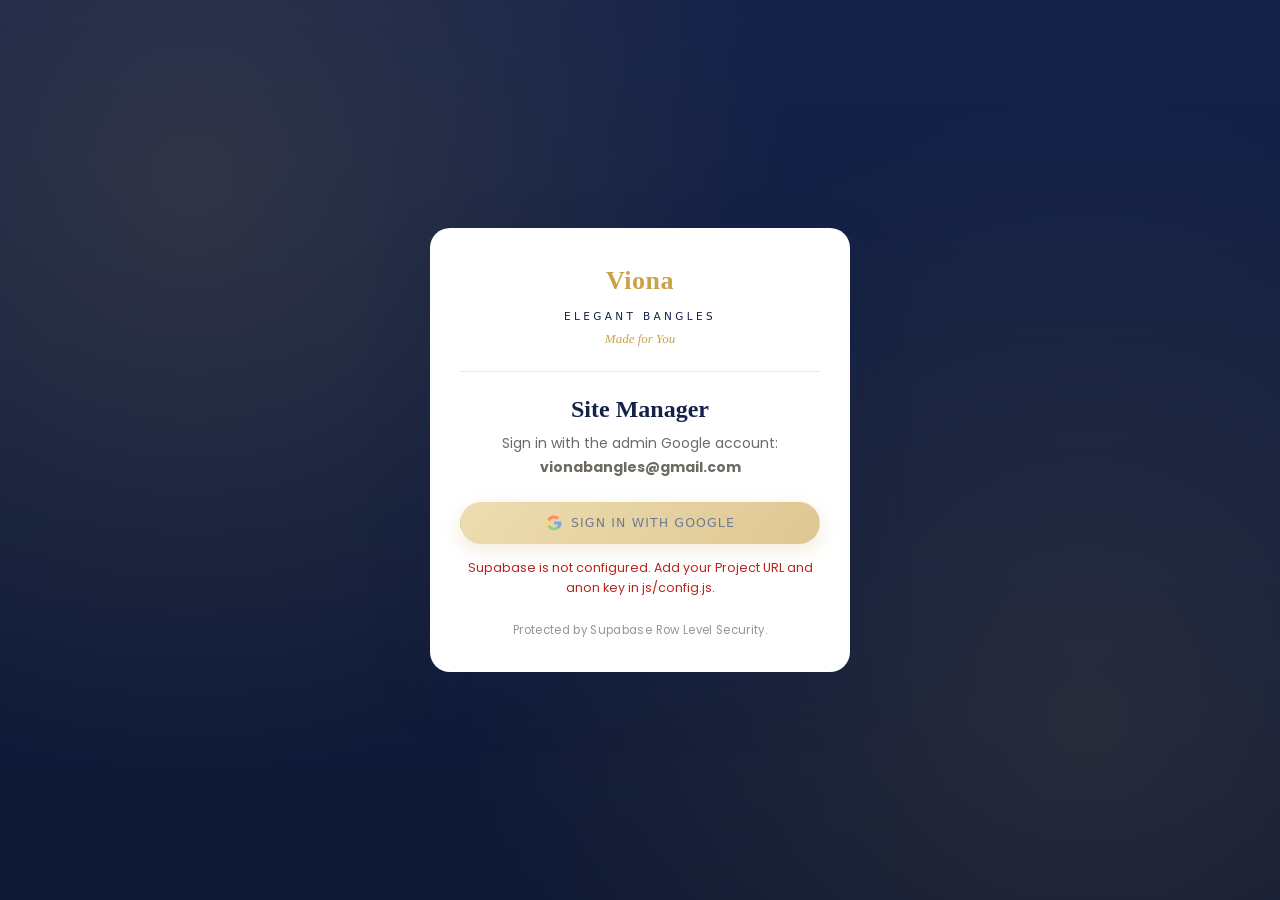
==== commit 362f9e55: "Update admin.html" ====
--- a/admin.html
+++ b/admin.html
@@ -3,7 +3,7 @@
 <head>
 <meta charset="utf-8" />
 <meta name="viewport" content="width=device-width, initial-scale=1" />
-<title>Viona Bangles â€” Site Manager</title>
+<title>Viona Bangles — Site Manager</title>
 <meta name="robots" content="noindex, nofollow" />
 <meta name="theme-color" content="#14224A" />
 <link rel="icon" type="image/png" href="images/favicon.png" />
@@ -31,7 +31,8 @@
 
     <h1 class="login-title">Site Manager</h1>
     <p class="login-text">
-      Sign in with the Google account listed as an admin for this store.
+      Sign in with the admin Google account:<br />
+      <strong>vionabangles@gmail.com</strong>
     </p>
 
     <button type="button" class="btn btn-gold btn-block" id="loginGoogleBtn">
@@ -57,6 +58,9 @@
     <h1 class="login-title">You do not have access</h1>
     <p class="login-text">
       This Google account is not an admin for Viona Bangles.
+    </p>
+    <p class="login-text">
+      Please sign in with <strong>vionabangles@gmail.com</strong> instead.
     </p>
     <p class="login-text" id="deniedEmail"></p>
     <button type="button" class="btn btn-gold btn-block" id="deniedSignOut">Sign out</button>
@@ -88,7 +92,7 @@
     </nav>
 
     <div class="sidebar-foot">
-      <a class="sidebar-link" href="index.html" target="_blank" rel="noopener">View Site â†—</a>
+      <a class="sidebar-link" href="index.html" target="_blank" rel="noopener">View Site ↗</a>
       <button type="button" class="sidebar-signout" id="signOutBtn">Sign out</button>
     </div>
   </aside>
@@ -117,7 +121,7 @@
     <!-- Who is signed in -->
     <div class="who-bar">
       <span class="who-label">Signed in as</span>
-      <span class="who-name" id="whoName">â€”</span>
+      <span class="who-name" id="whoName">—</span>
     </div>
 
     <!-- ===================================================================
@@ -133,7 +137,7 @@
       </header>
 
       <div class="list-block" id="productsList">
-        <p class="loading-line">Loading productsâ€¦</p>
+        <p class="loading-line">Loading products…</p>
       </div>
     </section>
 
@@ -150,7 +154,7 @@
       </header>
 
       <div class="list-block" id="offersList">
-        <p class="loading-line">Loading messagesâ€¦</p>
+        <p class="loading-line">Loading messages…</p>
       </div>
     </section>
 
@@ -171,7 +175,7 @@
       </header>
 
       <div class="list-block" id="reviewsList">
-        <p class="loading-line">Loading reviewsâ€¦</p>
+        <p class="loading-line">Loading reviews…</p>
       </div>
     </section>
 
@@ -201,7 +205,7 @@
           </label>
           <label class="field">
             <span>Email</span>
-            <input type="email" id="setEmail" class="input" />
+            <input type="email" id="setEmail" class="input" value="vionabangles@gmail.com" />
           </label>
           <label class="field">
             <span>Phone (optional)</span>
@@ -277,15 +281,15 @@
         <div class="grid-3">
           <label class="field">
             <span>Instagram URL</span>
-            <input type="url" id="setInstagram" class="input" placeholder="https://instagram.com/â€¦" />
+            <input type="url" id="setInstagram" class="input" placeholder="https://instagram.com/…" />
           </label>
           <label class="field">
             <span>Facebook URL</span>
-            <input type="url" id="setFacebook" class="input" placeholder="https://facebook.com/â€¦" />
+            <input type="url" id="setFacebook" class="input" placeholder="https://facebook.com/…" />
           </label>
           <label class="field">
             <span>YouTube URL</span>
-            <input type="url" id="setYoutube" class="input" placeholder="https://youtube.com/â€¦" />
+            <input type="url" id="setYoutube" class="input" placeholder="https://youtube.com/…" />
           </label>
         </div>
 
@@ -308,7 +312,7 @@
       </header>
 
       <div class="list-block" id="faqList">
-        <p class="loading-line">Loading FAQsâ€¦</p>
+        <p class="loading-line">Loading FAQs…</p>
       </div>
     </section>
 
@@ -321,7 +325,7 @@
 <div class="modal" id="productModal" hidden>
   <div class="modal-backdrop" data-close="productModal"></div>
   <div class="modal-panel" role="dialog" aria-modal="true" aria-labelledby="productModalTitle">
-    <button type="button" class="modal-close" data-close="productModal" aria-label="Close">Ã—</button>
+    <button type="button" class="modal-close" data-close="productModal" aria-label="Close">×</button>
 
     <h2 class="modal-title" id="productModalTitle">Edit Product</h2>
     <p class="modal-sub" id="productModalSub">Fill in the details below.</p>
@@ -409,7 +413,7 @@
 <div class="modal" id="offerModal" hidden>
   <div class="modal-backdrop" data-close="offerModal"></div>
   <div class="modal-panel modal-panel-wide" role="dialog" aria-modal="true" aria-labelledby="offerModalTitle">
-    <button type="button" class="modal-close" data-close="offerModal" aria-label="Close">Ã—</button>
+    <button type="button" class="modal-close" data-close="offerModal" aria-label="Close">×</button>
 
     <h2 class="modal-title" id="offerModalTitle">Edit Message</h2>
     <p class="modal-sub">Pick a display type and write any message you like.</p>
@@ -529,7 +533,7 @@
 <div class="modal" id="faqModal" hidden>
   <div class="modal-backdrop" data-close="faqModal"></div>
   <div class="modal-panel" role="dialog" aria-modal="true" aria-labelledby="faqModalTitle">
-    <button type="button" class="modal-close" data-close="faqModal" aria-label="Close">Ã—</button>
+    <button type="button" class="modal-close" data-close="faqModal" aria-label="Close">×</button>
 
     <h2 class="modal-title" id="faqModalTitle">Edit Question</h2>
 
--- a/css/admin.css
+++ b/css/admin.css
@@ -0,0 +1,1074 @@
+/* ============================================================================
+   Viona Bangles â€” css/admin.css
+   Admin layout. Navy + gold + ivory. Matches the public site.
+   ============================================================================ */
+
+/* ==========================================================================
+   1. TOKENS
+   ========================================================================== */
+:root{
+  --navy:#14224A;
+  --navy-2:#0E1834;
+  --navy-3:#1D2E5C;
+  --gold:#C9A24A;
+  --gold-2:#E3C87F;
+  --gold-soft:rgba(201,162,74,.30);
+  --gold-line:rgba(201,162,74,.55);
+  --ivory:#FBF8F2;
+  --ivory-2:#F4EFE5;
+  --white:#FFFFFF;
+  --ink:#1B1B1B;
+  --muted:#6E6A63;
+  --muted-2:#9A958C;
+  --line:rgba(20,34,74,.10);
+  --line-strong:rgba(20,34,74,.18);
+  --danger:#B3261E;
+  --danger-soft:rgba(179,38,30,.10);
+  --success:#1E7A46;
+  --success-soft:rgba(30,122,70,.12);
+
+  --shadow-sm:0 2px 10px rgba(20,34,74,.06);
+  --shadow-md:0 10px 30px rgba(20,34,74,.10);
+  --shadow-lg:0 24px 60px rgba(20,34,74,.20);
+
+  --r-xs:6px;
+  --r-sm:10px;
+  --r-md:14px;
+  --r-lg:20px;
+  --r-pill:999px;
+
+  --font-head:'Playfair Display',Georgia,serif;
+  --font-body:'Poppins',system-ui,sans-serif;
+
+  --ease:cubic-bezier(.4,0,.2,1);
+
+  --sidebar-w:240px;
+}
+
+/* ==========================================================================
+   2. RESET + BASE
+   ========================================================================== */
+*,*::before,*::after{ box-sizing:border-box; }
+
+html,body{ height:100%; }
+
+body{
+  margin:0;
+  background:var(--ivory);
+  color:var(--ink);
+  font-family:var(--font-body);
+  font-size:15px;
+  line-height:1.65;
+  -webkit-font-smoothing:antialiased;
+}
+
+[hidden]{ display:none !important; }
+
+img{ max-width:100%; display:block; }
+
+a{ color:inherit; text-decoration:none; }
+
+button{ font-family:inherit; cursor:pointer; }
+
+input,select,textarea{ font-family:inherit; font-size:14.5px; }
+
+h1,h2,h3,h4{
+  font-family:var(--font-head);
+  color:var(--navy);
+  font-weight:600;
+  line-height:1.25;
+  margin:0 0 .4em;
+}
+
+p{ margin:0 0 .8em; }
+
+:focus-visible{
+  outline:2px solid var(--gold);
+  outline-offset:2px;
+  border-radius:4px;
+}
+
+/* ==========================================================================
+   3. HELPERS
+   ========================================================================== */
+.wordmark-img{ height:40px; width:auto; display:block; }
+
+.brand-fallback{
+  font-family:var(--font-head);
+  font-weight:700;
+  font-size:26px;
+  letter-spacing:.5px;
+  color:var(--gold);
+  line-height:1;
+}
+
+/* ==========================================================================
+   4. BUTTONS
+   ========================================================================== */
+.btn{
+  display:inline-flex;
+  align-items:center;
+  justify-content:center;
+  gap:8px;
+  padding:11px 22px;
+  border-radius:var(--r-pill);
+  border:1px solid transparent;
+  font-size:12.5px;
+  font-weight:500;
+  letter-spacing:.09em;
+  text-transform:uppercase;
+  transition:transform .18s var(--ease),box-shadow .18s var(--ease),
+             background .18s var(--ease),color .18s var(--ease);
+  white-space:nowrap;
+}
+.btn:active{ transform:translateY(1px); }
+.btn[disabled],.btn.is-loading{
+  opacity:.6; pointer-events:none;
+}
+
+.btn-gold{
+  background:linear-gradient(135deg,var(--gold-2),var(--gold));
+  color:var(--navy);
+  box-shadow:0 6px 18px rgba(201,162,74,.32);
+}
+.btn-gold:hover{ box-shadow:0 10px 26px rgba(201,162,74,.46); transform:translateY(-1px); }
+
+.btn-ghost{
+  background:transparent;
+  color:var(--navy);
+  border-color:var(--line-strong);
+}
+.btn-ghost:hover{ background:var(--ivory-2); }
+
+.btn-danger{
+  background:var(--danger);
+  color:#fff;
+}
+.btn-danger:hover{ background:#8f1f18; }
+
+.btn-block{ width:100%; }
+
+.btn-sm{
+  padding:7px 14px;
+  font-size:11px;
+  letter-spacing:.06em;
+}
+
+.btn-icon{
+  padding:7px 10px;
+  font-size:15px;
+  line-height:1;
+}
+
+/* ==========================================================================
+   5. LOGIN / DENIED SCREEN
+   ========================================================================== */
+.login-screen{
+  position:fixed;
+  inset:0;
+  z-index:100;
+  display:grid;
+  place-items:center;
+  padding:24px;
+  background:var(--navy);
+  background-image:
+    radial-gradient(circle at 15% 20%, rgba(201,162,74,.16), transparent 46%),
+    radial-gradient(circle at 85% 80%, rgba(201,162,74,.13), transparent 48%),
+    linear-gradient(180deg, var(--navy) 0%, var(--navy-2) 100%);
+}
+
+.login-card{
+  width:100%;
+  max-width:420px;
+  background:var(--white);
+  border-radius:var(--r-lg);
+  box-shadow:var(--shadow-lg);
+  padding:40px 30px 32px;
+  text-align:center;
+}
+
+.login-brand{
+  display:flex;
+  flex-direction:column;
+  align-items:center;
+  margin-bottom:22px;
+  padding-bottom:22px;
+  border-bottom:1px solid var(--line);
+}
+.login-logo{ height:56px; }
+.login-brand-sub{
+  margin:14px 0 2px;
+  font-size:10.5px;
+  letter-spacing:.32em;
+  color:var(--navy);
+  font-weight:500;
+}
+.login-brand-italic{
+  margin:0;
+  font-family:var(--font-head);
+  font-style:italic;
+  font-size:13px;
+  color:var(--gold);
+}
+
+.login-title{ font-size:24px; margin:0 0 8px; }
+
+.login-text{
+  font-size:14px;
+  color:var(--muted);
+  margin:0 0 22px;
+  line-height:1.7;
+}
+
+.google-icon{ width:18px; height:18px; }
+
+.login-note{
+  margin-top:14px;
+  font-size:12.5px;
+  color:var(--danger);
+}
+.login-note.ok{ color:var(--success); }
+
+.login-foot{
+  margin:22px 0 0;
+  font-size:11.5px;
+  color:var(--muted-2);
+  letter-spacing:.03em;
+}
+
+/* ==========================================================================
+   6. APP LAYOUT
+   ========================================================================== */
+.app{
+  display:grid;
+  grid-template-columns:1fr;
+  min-height:100vh;
+}
+
+/* ---------- SIDEBAR ---------- */
+.sidebar{
+  display:none;
+  background:var(--navy);
+  background-image:linear-gradient(180deg,var(--navy) 0%,var(--navy-2) 100%);
+  color:rgba(255,255,255,.85);
+  border-right:1px solid rgba(201,162,74,.22);
+  flex-direction:column;
+  position:sticky;
+  top:0;
+  height:100vh;
+  overflow-y:auto;
+}
+
+.sidebar-brand{
+  padding:24px 22px 20px;
+  border-bottom:1px solid rgba(201,162,74,.22);
+  text-align:center;
+}
+.sidebar-logo{ height:44px; margin:0 auto; }
+.sidebar-tag{
+  margin:12px 0 0;
+  font-size:10.5px;
+  letter-spacing:.28em;
+  text-transform:uppercase;
+  color:var(--gold);
+}
+
+.sidebar-nav{
+  padding:14px 0;
+  display:flex;
+  flex-direction:column;
+  flex:1 1 auto;
+}
+
+.tab-btn{
+  border:0;
+  background:transparent;
+  color:rgba(255,255,255,.75);
+  padding:14px 22px;
+  text-align:left;
+  font-size:13px;
+  letter-spacing:.14em;
+  text-transform:uppercase;
+  font-weight:500;
+  border-left:3px solid transparent;
+  transition:background .18s var(--ease),color .18s var(--ease),
+             border-color .18s var(--ease);
+}
+.tab-btn:hover{ background:rgba(255,255,255,.05); color:#fff; }
+.tab-btn.is-active{
+  color:var(--gold-2);
+  border-left-color:var(--gold);
+  background:rgba(201,162,74,.10);
+}
+
+.sidebar-foot{
+  padding:18px 22px 22px;
+  border-top:1px solid rgba(201,162,74,.22);
+  display:flex;
+  flex-direction:column;
+  gap:10px;
+}
+.sidebar-link{
+  font-size:12.5px;
+  color:rgba(255,255,255,.7);
+  letter-spacing:.05em;
+}
+.sidebar-link:hover{ color:var(--gold-2); }
+
+.sidebar-signout{
+  background:transparent;
+  border:1px solid rgba(255,255,255,.25);
+  color:#fff;
+  padding:9px 14px;
+  border-radius:var(--r-pill);
+  font-size:11.5px;
+  letter-spacing:.12em;
+  text-transform:uppercase;
+}
+.sidebar-signout:hover{ background:rgba(255,255,255,.09); }
+
+/* ---------- MAIN ---------- */
+.main{
+  padding:16px 16px 60px;
+  min-width:0;
+}
+
+/* ---------- Mobile bar + tabs ---------- */
+.mobile-bar{
+  display:flex;
+  align-items:center;
+  justify-content:space-between;
+  background:var(--navy);
+  color:#fff;
+  padding:12px 14px;
+  border-radius:var(--r-md);
+  margin-bottom:12px;
+}
+.mobile-logo{ height:34px; }
+.mobile-signout{
+  background:transparent;
+  border:1px solid rgba(255,255,255,.28);
+  color:#fff;
+  border-radius:var(--r-pill);
+  padding:7px 14px;
+  font-size:11px;
+  letter-spacing:.1em;
+  text-transform:uppercase;
+}
+
+.mobile-tabs{
+  display:flex;
+  gap:6px;
+  overflow-x:auto;
+  -webkit-overflow-scrolling:touch;
+  padding-bottom:6px;
+  margin-bottom:16px;
+  scrollbar-width:none;
+}
+.mobile-tabs::-webkit-scrollbar{ display:none; }
+
+.mobile-tabs .tab-btn{
+  flex:0 0 auto;
+  padding:10px 16px;
+  font-size:11.5px;
+  border-radius:var(--r-pill);
+  border:1px solid var(--line-strong);
+  background:var(--white);
+  color:var(--navy);
+  border-left:1px solid var(--line-strong);
+  text-transform:uppercase;
+  letter-spacing:.08em;
+}
+.mobile-tabs .tab-btn.is-active{
+  background:var(--navy);
+  border-color:var(--navy);
+  color:var(--gold-2);
+}
+
+/* ---------- Who bar ---------- */
+.who-bar{
+  display:flex;
+  align-items:center;
+  gap:8px;
+  font-size:12px;
+  color:var(--muted);
+  margin-bottom:18px;
+  flex-wrap:wrap;
+}
+.who-label{ letter-spacing:.14em; text-transform:uppercase; font-size:10.5px; }
+.who-name{ color:var(--navy); font-weight:500; }
+
+/* ==========================================================================
+   7. TAB PANELS
+   ========================================================================== */
+.tab-panel{ display:none; }
+.tab-panel.is-active{ display:block; }
+
+.panel-head{
+  display:flex;
+  flex-direction:column;
+  gap:12px;
+  margin-bottom:20px;
+  padding-bottom:16px;
+  border-bottom:1px solid var(--line);
+}
+
+.panel-title{ font-size:22px; margin:0 0 4px; }
+.panel-sub{
+  font-size:13.5px;
+  color:var(--muted);
+  margin:0;
+  max-width:640px;
+}
+
+.filter-row{ display:flex; gap:6px; flex-wrap:wrap; }
+.filter-btn{
+  border:1px solid var(--line-strong);
+  background:var(--white);
+  color:var(--navy);
+  border-radius:var(--r-pill);
+  padding:7px 16px;
+  font-size:11.5px;
+  letter-spacing:.1em;
+  text-transform:uppercase;
+  font-weight:500;
+}
+.filter-btn.is-active{
+  background:var(--navy);
+  border-color:var(--navy);
+  color:var(--gold-2);
+}
+
+/* ==========================================================================
+   8. CARDS + LISTS
+   ========================================================================== */
+.card{
+  background:var(--white);
+  border:1px solid var(--line);
+  border-radius:var(--r-md);
+  padding:22px 18px;
+  box-shadow:var(--shadow-sm);
+  margin-bottom:18px;
+}
+
+.card-title{
+  font-size:15px;
+  margin:0 0 12px;
+  padding-bottom:8px;
+  border-bottom:1px solid var(--line);
+  letter-spacing:.02em;
+}
+.card-title:not(:first-child){ margin-top:22px; }
+
+.list-block{ display:grid; gap:12px; }
+
+.loading-line{
+  text-align:center;
+  color:var(--muted);
+  font-size:13.5px;
+  padding:24px;
+  margin:0;
+}
+
+/* Row item (product / offer / review / faq) */
+.row-item{
+  background:var(--white);
+  border:1px solid var(--line);
+  border-radius:var(--r-md);
+  padding:14px;
+  display:grid;
+  grid-template-columns:auto 1fr;
+  gap:14px;
+  align-items:start;
+  box-shadow:var(--shadow-sm);
+  transition:border-color .18s var(--ease);
+}
+.row-item:hover{ border-color:var(--gold-soft); }
+
+.row-thumb{
+  width:64px; height:64px;
+  border-radius:var(--r-sm);
+  background:var(--ivory-2);
+  object-fit:cover;
+  border:1px solid var(--line);
+  flex:0 0 auto;
+}
+.row-thumb-ph{
+  width:64px; height:64px;
+  border-radius:var(--r-sm);
+  background:linear-gradient(140deg,var(--navy),var(--navy-3));
+  color:var(--gold);
+  display:grid;
+  place-items:center;
+  font-family:var(--font-head);
+  font-size:22px;
+  flex:0 0 auto;
+}
+
+.row-body{ min-width:0; }
+
+.row-title{
+  font-family:var(--font-head);
+  font-size:16px;
+  color:var(--navy);
+  margin:0 0 4px;
+  word-break:break-word;
+}
+.row-meta{
+  font-size:11.5px;
+  letter-spacing:.14em;
+  text-transform:uppercase;
+  color:var(--gold);
+  margin:0 0 6px;
+}
+.row-sub{
+  font-size:13px;
+  color:var(--muted);
+  margin:0 0 8px;
+  word-break:break-word;
+}
+.row-actions{
+  display:flex;
+  flex-wrap:wrap;
+  gap:6px;
+  margin-top:8px;
+}
+
+/* Tag */
+.tag{
+  display:inline-block;
+  font-size:10px;
+  letter-spacing:.12em;
+  text-transform:uppercase;
+  padding:3px 10px;
+  border-radius:var(--r-pill);
+  font-weight:600;
+}
+.tag-gold{ background:rgba(201,162,74,.16); color:#8a6c1e; }
+.tag-green{ background:var(--success-soft); color:var(--success); }
+.tag-red{ background:var(--danger-soft); color:var(--danger); }
+.tag-muted{ background:var(--ivory-2); color:var(--muted); }
+
+/* Stars */
+.stars{
+  display:inline-flex;
+  gap:1px;
+  color:var(--gold);
+  line-height:1;
+  font-size:13px;
+  letter-spacing:.5px;
+}
+.stars .star-off{ color:rgba(20,34,74,.18); }
+
+/* ==========================================================================
+   9. FORMS
+   ========================================================================== */
+.field{
+  display:block;
+  margin-bottom:14px;
+}
+.field > span{
+  display:block;
+  font-size:10.5px;
+  letter-spacing:.18em;
+  text-transform:uppercase;
+  color:var(--navy);
+  font-weight:600;
+  margin-bottom:6px;
+}
+
+.input,.textarea,.select{
+  width:100%;
+  border:1px solid var(--line-strong);
+  border-radius:var(--r-sm);
+  padding:10px 12px;
+  background:var(--white);
+  color:var(--ink);
+  font-size:14px;
+  transition:border-color .18s var(--ease),box-shadow .18s var(--ease);
+}
+.textarea{ resize:vertical; min-height:90px; line-height:1.7; }
+.input:focus,.textarea:focus,.select:focus{
+  outline:0;
+  border-color:var(--gold);
+  box-shadow:0 0 0 3px rgba(201,162,74,.18);
+}
+.input-color{
+  padding:4px;
+  height:42px;
+  cursor:pointer;
+}
+
+.hint{
+  display:block;
+  font-size:11.5px;
+  color:var(--muted-2);
+  margin-top:5px;
+}
+
+.form-actions{
+  display:flex;
+  gap:10px;
+  justify-content:flex-end;
+  flex-wrap:wrap;
+  margin-top:20px;
+  padding-top:16px;
+  border-top:1px solid var(--line);
+}
+
+.form-error{
+  font-size:12.5px;
+  color:var(--danger);
+  background:var(--danger-soft);
+  border-radius:var(--r-sm);
+  padding:10px 12px;
+  margin:14px 0 0;
+}
+
+.grid-2{ display:grid; grid-template-columns:1fr; gap:0 14px; }
+.grid-3{ display:grid; grid-template-columns:1fr; gap:0 14px; }
+
+/* Switch */
+.switch{
+  display:flex;
+  align-items:center;
+  gap:10px;
+  padding:10px 12px;
+  border:1px solid var(--line-strong);
+  border-radius:var(--r-sm);
+  background:var(--white);
+  margin-bottom:14px;
+  font-size:13.5px;
+  color:var(--navy);
+  cursor:pointer;
+}
+.switch input{
+  width:18px; height:18px;
+  accent-color:var(--gold);
+  flex:0 0 auto;
+}
+
+/* Chips editor */
+.chips-edit{
+  display:flex;
+  flex-wrap:wrap;
+  gap:8px;
+  padding:10px;
+  min-height:46px;
+  border:1px dashed var(--line-strong);
+  border-radius:var(--r-sm);
+  background:var(--ivory);
+  margin-bottom:10px;
+}
+.chip-item{
+  display:inline-flex;
+  align-items:center;
+  gap:6px;
+  background:var(--navy);
+  color:var(--gold-2);
+  border-radius:var(--r-pill);
+  padding:5px 12px;
+  font-size:12.5px;
+  font-weight:500;
+}
+.chip-item button{
+  border:0;
+  background:transparent;
+  color:inherit;
+  font-size:15px;
+  line-height:1;
+  padding:0 0 0 2px;
+  opacity:.75;
+}
+.chip-item button:hover{ opacity:1; }
+
+.chip-add{ display:flex; gap:8px; }
+.chip-add .input{ flex:1 1 auto; }
+.chip-add .btn{ flex:0 0 auto; }
+
+/* ==========================================================================
+   10. IMAGE EDITOR (products)
+   ========================================================================== */
+.images-edit{
+  display:grid;
+  grid-template-columns:repeat(auto-fill,minmax(120px,1fr));
+  gap:12px;
+  margin-bottom:14px;
+}
+
+.img-cell{
+  position:relative;
+  border:1px solid var(--line);
+  border-radius:var(--r-sm);
+  overflow:hidden;
+  background:var(--ivory-2);
+  aspect-ratio:1/1;
+}
+.img-cell img{
+  width:100%; height:100%;
+  object-fit:cover;
+}
+.img-cell .img-actions{
+  position:absolute;
+  left:0; right:0; bottom:0;
+  padding:6px;
+  display:flex;
+  gap:4px;
+  background:linear-gradient(0deg,rgba(10,16,34,.85),transparent);
+}
+.img-cell .img-actions button{
+  flex:1 1 auto;
+  border:0;
+  border-radius:var(--r-xs);
+  padding:5px 6px;
+  font-size:10px;
+  letter-spacing:.06em;
+  text-transform:uppercase;
+  background:rgba(255,255,255,.9);
+  color:var(--navy);
+  font-weight:600;
+}
+.img-cell .img-actions button:hover{ background:#fff; }
+.img-cell .img-actions button.danger{
+  background:var(--danger);
+  color:#fff;
+}
+.img-cell .img-actions button.danger:hover{ background:#8f1f18; }
+
+.img-cell-main-badge{
+  position:absolute;
+  top:6px; left:6px;
+  background:linear-gradient(135deg,var(--gold-2),var(--gold));
+  color:var(--navy);
+  font-size:9.5px;
+  font-weight:700;
+  padding:2px 8px;
+  border-radius:var(--r-pill);
+  letter-spacing:.08em;
+}
+
+/* ==========================================================================
+   11. OFFER PREVIEW
+   ========================================================================== */
+.offer-bg-image{
+  margin:10px 0;
+  border:1px dashed var(--line-strong);
+  border-radius:var(--r-sm);
+  padding:10px;
+  background:var(--ivory);
+  text-align:center;
+  min-height:60px;
+  display:grid;
+  place-items:center;
+}
+.offer-bg-image img{
+  max-width:220px;
+  max-height:120px;
+  border-radius:var(--r-xs);
+  object-fit:cover;
+}
+.offer-bg-image p{
+  margin:0;
+  font-size:12px;
+  color:var(--muted);
+}
+
+.offer-preview{
+  border:1px dashed var(--line-strong);
+  border-radius:var(--r-md);
+  padding:16px;
+  background:var(--ivory);
+  min-height:100px;
+  overflow:hidden;
+}
+
+/* Mini strip preview */
+.preview-strip{
+  display:flex;
+  align-items:center;
+  justify-content:center;
+  gap:10px;
+  padding:9px 34px 9px 14px;
+  font-size:12.5px;
+  border-radius:var(--r-xs);
+  text-align:center;
+  position:relative;
+  min-height:38px;
+}
+.preview-strip-close{
+  position:absolute;
+  right:8px; top:50%;
+  transform:translateY(-50%);
+  opacity:.7;
+  font-size:16px;
+  line-height:1;
+}
+
+/* Mini banner preview */
+.preview-banner{
+  border-radius:var(--r-md);
+  padding:34px 24px;
+  min-height:180px;
+  display:flex;
+  align-items:center;
+  justify-content:center;
+  background-size:cover;
+  background-position:center;
+  position:relative;
+  overflow:hidden;
+}
+.preview-banner-inner{
+  max-width:520px;
+  width:100%;
+}
+.preview-banner.align-left .preview-banner-inner{ text-align:left; }
+.preview-banner.align-center .preview-banner-inner{ text-align:center; }
+.preview-banner.align-right .preview-banner-inner{ text-align:right; }
+
+.preview-banner-title{
+  font-family:var(--font-head);
+  font-size:22px;
+  font-weight:600;
+  margin:0 0 8px;
+  color:inherit;
+  line-height:1.25;
+}
+.preview-banner-sub{
+  font-family:var(--font-head);
+  font-style:italic;
+  font-size:14px;
+  margin:0 0 16px;
+  color:inherit;
+  opacity:.9;
+}
+.preview-banner-btn{
+  display:inline-block;
+  padding:9px 22px;
+  border-radius:var(--r-pill);
+  font-size:11px;
+  font-weight:600;
+  letter-spacing:.14em;
+  text-transform:uppercase;
+}
+
+/* Mini popup preview */
+.preview-popup{
+  display:grid;
+  place-items:center;
+  padding:20px;
+  background:rgba(20,34,74,.08);
+  border-radius:var(--r-md);
+}
+.preview-popup-card{
+  max-width:320px;
+  width:100%;
+  border-radius:var(--r-md);
+  padding:26px 22px;
+  text-align:center;
+  background-size:cover;
+  background-position:center;
+  box-shadow:var(--shadow-md);
+  position:relative;
+}
+.preview-popup-card.align-left{ text-align:left; }
+.preview-popup-card.align-right{ text-align:right; }
+.preview-popup-title{
+  font-family:var(--font-head);
+  font-size:18px;
+  font-weight:600;
+  margin:0 0 6px;
+  color:inherit;
+}
+.preview-popup-sub{
+  font-family:var(--font-head);
+  font-style:italic;
+  font-size:13px;
+  margin:0 0 16px;
+  color:inherit;
+  opacity:.92;
+}
+.preview-popup-btn{
+  display:inline-block;
+  padding:9px 20px;
+  border-radius:var(--r-pill);
+  font-size:11px;
+  font-weight:600;
+  letter-spacing:.12em;
+  text-transform:uppercase;
+}
+.preview-popup-close{
+  position:absolute;
+  top:8px; right:10px;
+  opacity:.7;
+  font-size:16px;
+  line-height:1;
+}
+
+/* ==========================================================================
+   12. MODALS
+   ========================================================================== */
+.modal{
+  position:fixed;
+  inset:0;
+  z-index:900;
+  display:flex;
+  align-items:flex-end;
+  justify-content:center;
+}
+
+.modal-backdrop{
+  position:absolute;
+  inset:0;
+  background:rgba(10,16,34,.68);
+  backdrop-filter:blur(3px);
+  animation:fadeIn .2s var(--ease);
+}
+@keyframes fadeIn{ from{ opacity:0; } to{ opacity:1; } }
+
+.modal-panel{
+  position:relative;
+  z-index:2;
+  width:100%;
+  max-height:94vh;
+  overflow-y:auto;
+  background:var(--white);
+  border-radius:var(--r-lg) var(--r-lg) 0 0;
+  padding:22px 18px 30px;
+  animation:slideUp .28s var(--ease);
+  overscroll-behavior:contain;
+}
+@keyframes slideUp{
+  from{ transform:translateY(28px); opacity:0; }
+  to{ transform:translateY(0); opacity:1; }
+}
+
+.modal-small{ align-items:center; padding:20px; }
+.modal-small .modal-panel{
+  border-radius:var(--r-md);
+  max-width:420px;
+  padding:24px 22px;
+}
+
+.modal-close{
+  position:absolute;
+  top:12px; right:12px;
+  width:36px; height:36px;
+  border-radius:50%;
+  border:1px solid var(--line);
+  background:var(--white);
+  color:var(--navy);
+  font-size:22px;
+  line-height:1;
+  display:grid;
+  place-items:center;
+  padding:0;
+}
+.modal-close:hover{ background:var(--ivory-2); }
+
+.modal-title{ font-size:22px; margin:0 0 4px; }
+.modal-sub{
+  font-size:13.5px;
+  color:var(--muted);
+  margin:0 0 20px;
+  max-width:640px;
+}
+
+.modal-form{ display:block; }
+
+/* ==========================================================================
+   13. TOAST + BUSY
+   ========================================================================== */
+.toast{
+  position:fixed;
+  left:50%;
+  bottom:24px;
+  transform:translateX(-50%) translateY(12px);
+  z-index:1500;
+  background:var(--navy);
+  color:var(--gold-2);
+  border:1px solid rgba(201,162,74,.4);
+  border-radius:var(--r-pill);
+  padding:11px 22px;
+  font-size:13px;
+  box-shadow:var(--shadow-lg);
+  opacity:0;
+  transition:opacity .25s var(--ease),transform .25s var(--ease);
+  max-width:92vw;
+  text-align:center;
+}
+.toast.is-visible{ opacity:1; transform:translateX(-50%) translateY(0); }
+.toast.is-error{ background:var(--danger); color:#fff; border-color:rgba(255,255,255,.3); }
+
+.busy{
+  position:fixed;
+  inset:0;
+  z-index:1400;
+  display:grid;
+  place-items:center;
+  background:rgba(10,16,34,.45);
+  backdrop-filter:blur(2px);
+}
+.busy-spinner{
+  width:44px; height:44px;
+  border-radius:50%;
+  border:3px solid rgba(255,255,255,.25);
+  border-top-color:var(--gold);
+  animation:spin .8s linear infinite;
+}
+@keyframes spin{ to{ transform:rotate(360deg); } }
+
+/* ==========================================================================
+   14. RESPONSIVE
+   ========================================================================== */
+@media (min-width:640px){
+  .main{ padding:20px 24px 60px; }
+
+  .grid-2{ grid-template-columns:repeat(2,1fr); }
+  .grid-3{ grid-template-columns:repeat(3,1fr); }
+
+  .panel-head{
+    flex-direction:row;
+    align-items:flex-end;
+    justify-content:space-between;
+    gap:24px;
+  }
+
+  .card{ padding:26px 24px; }
+  .row-item{ padding:16px; grid-template-columns:auto 1fr; }
+
+  .modal{ align-items:center; padding:24px; }
+  .modal-panel{
+    max-width:800px;
+    max-height:90vh;
+    border-radius:var(--r-lg);
+    padding:30px 30px 26px;
+  }
+  .modal-panel-wide{ max-width:960px; }
+}
+
+@media (min-width:960px){
+  .app{ grid-template-columns:var(--sidebar-w) 1fr; }
+
+  .sidebar{ display:flex; }
+  .mobile-bar,
+  .mobile-tabs{ display:none; }
+
+  .main{ padding:32px 36px 80px; }
+
+  .sidebar-logo{ height:48px; }
+}
+
+@media (min-width:1200px){
+  .main{ padding:36px 48px 90px; }
+}
+
+/* ==========================================================================
+   15. PRINT / REDUCED MOTION
+   ========================================================================== */
+@media (prefers-reduced-motion:reduce){
+  *,*::before,*::after{
+    animation-duration:.001ms !important;
+    animation-iteration-count:1 !important;
+    transition-duration:.001ms !important;
+  }
+}
